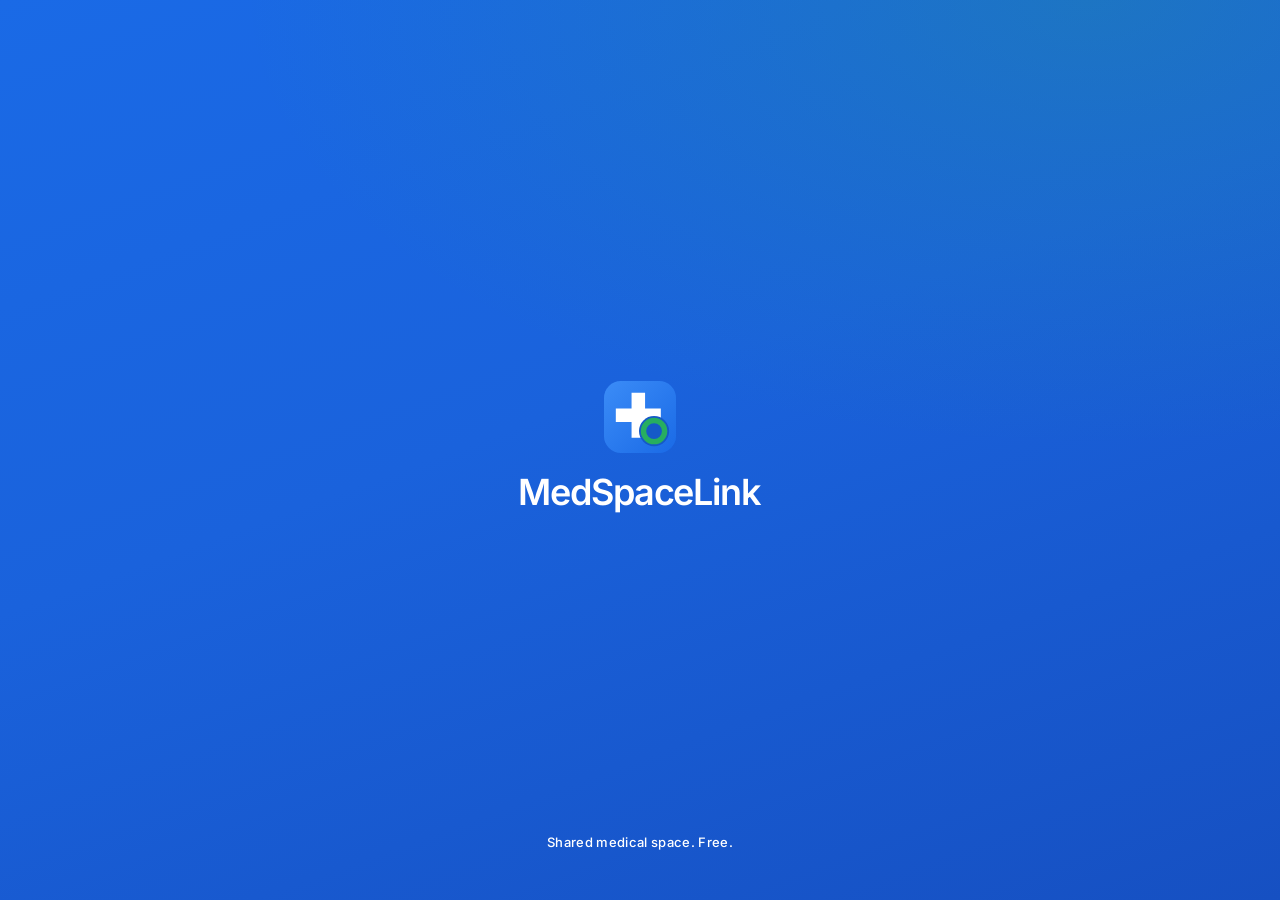
==== index.html @ a8ac076e "Add demo-mode static preview of MedSpaceLink app Built from medspacelink-app commit 3375275. Static " ====
<!doctype html>
<html lang="en">
<head>
<meta charset="UTF-8" />
<meta name="viewport" content="width=device-width, initial-scale=1, viewport-fit=cover" />
<meta name="theme-color" content="#F5F8FD" media="(prefers-color-scheme: light)" />
<meta name="theme-color" content="#070E22" media="(prefers-color-scheme: dark)" />
<meta name="color-scheme" content="light dark" />
<meta name="apple-mobile-web-app-capable" content="yes" />
<meta name="description" content="MedSpaceLink: find and share medical space in New York by the day, half-day, or month. Free for clinicians." />
<link rel="manifest" href="./manifest.webmanifest" />
<link rel="icon" type="image/png" sizes="32x32" href="./favicon-32.png" />
<link rel="apple-touch-icon" href="./apple-touch-icon.png" />
<title>MedSpaceLink: shared medical space, free</title>
  <script type="module" crossorigin src="./assets/index-CJ0HrF92.js"></script>
  <link rel="stylesheet" crossorigin href="./assets/index-o7sEL8D0.css">
</head>
<body class="bg-canvas"><div id="root"></div></body>
</html>
---- assets/index-o7sEL8D0.css ----
@font-face{font-family:Inter Variable;font-style:normal;font-display:swap;font-weight:100 900;src:url(./inter-cyrillic-ext-wght-normal-BOeWTOD4.woff2) format("woff2-variations");unicode-range:U+0460-052F,U+1C80-1C8A,U+20B4,U+2DE0-2DFF,U+A640-A69F,U+FE2E-FE2F}@font-face{font-family:Inter Variable;font-style:normal;font-display:swap;font-weight:100 900;src:url(./inter-cyrillic-wght-normal-DqGufNeO.woff2) format("woff2-variations");unicode-range:U+0301,U+0400-045F,U+0490-0491,U+04B0-04B1,U+2116}@font-face{font-family:Inter Variable;font-style:normal;font-display:swap;font-weight:100 900;src:url(./inter-greek-ext-wght-normal-DlzME5K_.woff2) format("woff2-variations");unicode-range:U+1F00-1FFF}@font-face{font-family:Inter Variable;font-style:normal;font-display:swap;font-weight:100 900;src:url(./inter-greek-wght-normal-CkhJZR-_.woff2) format("woff2-variations");unicode-range:U+0370-0377,U+037A-037F,U+0384-038A,U+038C,U+038E-03A1,U+03A3-03FF}@font-face{font-family:Inter Variable;font-style:normal;font-display:swap;font-weight:100 900;src:url(./inter-vietnamese-wght-normal-CBcvBZtf.woff2) format("woff2-variations");unicode-range:U+0102-0103,U+0110-0111,U+0128-0129,U+0168-0169,U+01A0-01A1,U+01AF-01B0,U+0300-0301,U+0303-0304,U+0308-0309,U+0323,U+0329,U+1EA0-1EF9,U+20AB}@font-face{font-family:Inter Variable;font-style:normal;font-display:swap;font-weight:100 900;src:url(./inter-latin-ext-wght-normal-DO1Apj_S.woff2) format("woff2-variations");unicode-range:U+0100-02BA,U+02BD-02C5,U+02C7-02CC,U+02CE-02D7,U+02DD-02FF,U+0304,U+0308,U+0329,U+1D00-1DBF,U+1E00-1E9F,U+1EF2-1EFF,U+2020,U+20A0-20AB,U+20AD-20C0,U+2113,U+2C60-2C7F,U+A720-A7FF}@font-face{font-family:Inter Variable;font-style:normal;font-display:swap;font-weight:100 900;src:url(./inter-latin-wght-normal-Dx4kXJAl.woff2) format("woff2-variations");unicode-range:U+0000-00FF,U+0131,U+0152-0153,U+02BB-02BC,U+02C6,U+02DA,U+02DC,U+0304,U+0308,U+0329,U+2000-206F,U+20AC,U+2122,U+2191,U+2193,U+2212,U+2215,U+FEFF,U+FFFD}*,:before,:after{--tw-border-spacing-x: 0;--tw-border-spacing-y: 0;--tw-translate-x: 0;--tw-translate-y: 0;--tw-rotate: 0;--tw-skew-x: 0;--tw-skew-y: 0;--tw-scale-x: 1;--tw-scale-y: 1;--tw-pan-x: ;--tw-pan-y: ;--tw-pinch-zoom: ;--tw-scroll-snap-strictness: proximity;--tw-gradient-from-position: ;--tw-gradient-via-position: ;--tw-gradient-to-position: ;--tw-ordinal: ;--tw-slashed-zero: ;--tw-numeric-figure: ;--tw-numeric-spacing: ;--tw-numeric-fraction: ;--tw-ring-inset: ;--tw-ring-offset-width: 0px;--tw-ring-offset-color: #fff;--tw-ring-color: rgb(59 130 246 / .5);--tw-ring-offset-shadow: 0 0 #0000;--tw-ring-shadow: 0 0 #0000;--tw-shadow: 0 0 #0000;--tw-shadow-colored: 0 0 #0000;--tw-blur: ;--tw-brightness: ;--tw-contrast: ;--tw-grayscale: ;--tw-hue-rotate: ;--tw-invert: ;--tw-saturate: ;--tw-sepia: ;--tw-drop-shadow: ;--tw-backdrop-blur: ;--tw-backdrop-brightness: ;--tw-backdrop-contrast: ;--tw-backdrop-grayscale: ;--tw-backdrop-hue-rotate: ;--tw-backdrop-invert: ;--tw-backdrop-opacity: ;--tw-backdrop-saturate: ;--tw-backdrop-sepia: ;--tw-contain-size: ;--tw-contain-layout: ;--tw-contain-paint: ;--tw-contain-style: }::backdrop{--tw-border-spacing-x: 0;--tw-border-spacing-y: 0;--tw-translate-x: 0;--tw-translate-y: 0;--tw-rotate: 0;--tw-skew-x: 0;--tw-skew-y: 0;--tw-scale-x: 1;--tw-scale-y: 1;--tw-pan-x: ;--tw-pan-y: ;--tw-pinch-zoom: ;--tw-scroll-snap-strictness: proximity;--tw-gradient-from-position: ;--tw-gradient-via-position: ;--tw-gradient-to-position: ;--tw-ordinal: ;--tw-slashed-zero: ;--tw-numeric-figure: ;--tw-numeric-spacing: ;--tw-numeric-fraction: ;--tw-ring-inset: ;--tw-ring-offset-width: 0px;--tw-ring-offset-color: #fff;--tw-ring-color: rgb(59 130 246 / .5);--tw-ring-offset-shadow: 0 0 #0000;--tw-ring-shadow: 0 0 #0000;--tw-shadow: 0 0 #0000;--tw-shadow-colored: 0 0 #0000;--tw-blur: ;--tw-brightness: ;--tw-contrast: ;--tw-grayscale: ;--tw-hue-rotate: ;--tw-invert: ;--tw-saturate: ;--tw-sepia: ;--tw-drop-shadow: ;--tw-backdrop-blur: ;--tw-backdrop-brightness: ;--tw-backdrop-contrast: ;--tw-backdrop-grayscale: ;--tw-backdrop-hue-rotate: ;--tw-backdrop-invert: ;--tw-backdrop-opacity: ;--tw-backdrop-saturate: ;--tw-backdrop-sepia: ;--tw-contain-size: ;--tw-contain-layout: ;--tw-contain-paint: ;--tw-contain-style: }*,:before,:after{box-sizing:border-box;border-width:0;border-style:solid;border-color:#e5e7eb}:before,:after{--tw-content: ""}html,:host{line-height:1.5;-webkit-text-size-adjust:100%;-moz-tab-size:4;-o-tab-size:4;tab-size:4;font-family:Inter Variable,Inter,-apple-system,BlinkMacSystemFont,system-ui,sans-serif;font-feature-settings:normal;font-variation-settings:normal;-webkit-tap-highlight-color:transparent}body{margin:0;line-height:inherit}hr{height:0;color:inherit;border-top-width:1px}abbr:where([title]){-webkit-text-decoration:underline dotted;text-decoration:underline dotted}h1,h2,h3,h4,h5,h6{font-size:inherit;font-weight:inherit}a{color:inherit;text-decoration:inherit}b,strong{font-weight:bolder}code,kbd,samp,pre{font-family:ui-monospace,SFMono-Regular,Menlo,Monaco,Consolas,Liberation Mono,Courier New,monospace;font-feature-settings:normal;font-variation-settings:normal;font-size:1em}small{font-size:80%}sub,sup{font-size:75%;line-height:0;position:relative;vertical-align:baseline}sub{bottom:-.25em}sup{top:-.5em}table{text-indent:0;border-color:inherit;border-collapse:collapse}button,input,optgroup,select,textarea{font-family:inherit;font-feature-settings:inherit;font-variation-settings:inherit;font-size:100%;font-weight:inherit;line-height:inherit;letter-spacing:inherit;color:inherit;margin:0;padding:0}button,select{text-transform:none}button,input:where([type=button]),input:where([type=reset]),input:where([type=submit]){-webkit-appearance:button;background-color:transparent;background-image:none}:-moz-focusring{outline:auto}:-moz-ui-invalid{box-shadow:none}progress{vertical-align:baseline}::-webkit-inner-spin-button,::-webkit-outer-spin-button{height:auto}[type=search]{-webkit-appearance:textfield;outline-offset:-2px}::-webkit-search-decoration{-webkit-appearance:none}::-webkit-file-upload-button{-webkit-appearance:button;font:inherit}summary{display:list-item}blockquote,dl,dd,h1,h2,h3,h4,h5,h6,hr,figure,p,pre{margin:0}fieldset{margin:0;padding:0}legend{padding:0}ol,ul,menu{list-style:none;margin:0;padding:0}dialog{padding:0}textarea{resize:vertical}input::-moz-placeholder,textarea::-moz-placeholder{opacity:1;color:#9ca3af}input::placeholder,textarea::placeholder{opacity:1;color:#9ca3af}button,[role=button]{cursor:pointer}:disabled{cursor:default}img,svg,video,canvas,audio,iframe,embed,object{display:block;vertical-align:middle}img,video{max-width:100%;height:auto}[hidden]:where(:not([hidden=until-found])){display:none}.container{width:100%}@media (min-width: 640px){.container{max-width:640px}}@media (min-width: 768px){.container{max-width:768px}}@media (min-width: 1024px){.container{max-width:1024px}}@media (min-width: 1280px){.container{max-width:1280px}}@media (min-width: 1536px){.container{max-width:1536px}}.sr-only{position:absolute;width:1px;height:1px;padding:0;margin:-1px;overflow:hidden;clip:rect(0,0,0,0);white-space:nowrap;border-width:0}.pointer-events-none{pointer-events:none}.pointer-events-auto{pointer-events:auto}.visible{visibility:visible}.invisible{visibility:hidden}.collapse{visibility:collapse}.static{position:static}.fixed{position:fixed}.absolute{position:absolute}.relative{position:relative}.sticky{position:sticky}.inset-0{top:0;right:0;bottom:0;left:0}.inset-x-0{left:0;right:0}.inset-x-4{left:1rem;right:1rem}.inset-x-5{left:1.25rem;right:1.25rem}.-bottom-12{bottom:-3rem}.-right-16{right:-4rem}.-right-8{right:-2rem}.-top-16{top:-4rem}.bottom-0{bottom:0}.bottom-10{bottom:2.5rem}.bottom-3{bottom:.75rem}.bottom-5{bottom:1.25rem}.bottom-\[calc\(110px\+var\(--sab\)\)\]{bottom:calc(110px + var(--sab))}.bottom-\[calc\(48px\+var\(--sab\)\)\]{bottom:calc(48px + var(--sab))}.bottom-\[calc\(80px\+var\(--sab\)\)\]{bottom:calc(80px + var(--sab))}.bottom-\[calc\(92px\+var\(--sab\)\)\]{bottom:calc(92px + var(--sab))}.bottom-\[calc\(96px\+var\(--sab\)\)\]{bottom:calc(96px + var(--sab))}.left-0\.5{left:.125rem}.left-1\/2{left:50%}.left-3{left:.75rem}.left-4{left:1rem}.left-5{left:1.25rem}.left-\[22px\]{left:22px}.right-3{right:.75rem}.right-4{right:1rem}.right-\[calc\(50\%-18px\)\]{right:calc(50% - 18px)}.top-0{top:0}.top-0\.5{top:.125rem}.top-1{top:.25rem}.top-1\/2{top:50%}.top-3{top:.75rem}.top-\[calc\(10px\+var\(--sat\)\)\]{top:calc(10px + var(--sat))}.z-0{z-index:0}.z-10{z-index:10}.z-20{z-index:20}.z-30{z-index:30}.z-40{z-index:40}.z-50{z-index:50}.z-\[1000\]{z-index:1000}.z-\[1100\]{z-index:1100}.z-\[1\]{z-index:1}.z-\[500\]{z-index:500}.\!mx-0{margin-left:0!important;margin-right:0!important}.-mx-5{margin-left:-1.25rem;margin-right:-1.25rem}.mx-5{margin-left:1.25rem;margin-right:1.25rem}.mx-auto{margin-left:auto;margin-right:auto}.-mr-1{margin-right:-.25rem}.-mt-0\.5{margin-top:-.125rem}.-mt-1{margin-top:-.25rem}.-mt-5{margin-top:-1.25rem}.-mt-6{margin-top:-1.5rem}.mb-1\.5{margin-bottom:.375rem}.mb-3{margin-bottom:.75rem}.mb-4{margin-bottom:1rem}.ml-auto{margin-left:auto}.mr-1{margin-right:.25rem}.mt-0\.5{margin-top:.125rem}.mt-1{margin-top:.25rem}.mt-1\.5{margin-top:.375rem}.mt-10{margin-top:2.5rem}.mt-2{margin-top:.5rem}.mt-2\.5{margin-top:.625rem}.mt-3{margin-top:.75rem}.mt-4{margin-top:1rem}.mt-5{margin-top:1.25rem}.mt-6{margin-top:1.5rem}.mt-7{margin-top:1.75rem}.mt-8{margin-top:2rem}.mt-9{margin-top:2.25rem}.mt-auto{margin-top:auto}.line-clamp-1{overflow:hidden;display:-webkit-box;-webkit-box-orient:vertical;-webkit-line-clamp:1}.block{display:block}.inline-block{display:inline-block}.inline{display:inline}.flex{display:flex}.inline-flex{display:inline-flex}.table{display:table}.grid{display:grid}.hidden{display:none}.aspect-\[16\/11\]{aspect-ratio:16/11}.aspect-\[4\/3\]{aspect-ratio:4/3}.aspect-\[4\/5\]{aspect-ratio:4/5}.\!h-10{height:2.5rem!important}.\!h-11{height:2.75rem!important}.\!h-14{height:3.5rem!important}.h-1\.5{height:.375rem}.h-10{height:2.5rem}.h-11{height:2.75rem}.h-12{height:3rem}.h-14{height:3.5rem}.h-16{height:4rem}.h-2{height:.5rem}.h-20{height:5rem}.h-24{height:6rem}.h-28{height:7rem}.h-32{height:8rem}.h-4{height:1rem}.h-5{height:1.25rem}.h-56{height:14rem}.h-6{height:1.5rem}.h-7{height:1.75rem}.h-8{height:2rem}.h-9{height:2.25rem}.h-\[112px\]{height:112px}.h-\[118px\]{height:118px}.h-\[200px\]{height:200px}.h-\[38\%\]{height:38%}.h-\[46vh\]{height:46vh}.h-\[50px\]{height:50px}.h-\[52px\]{height:52px}.h-\[58px\]{height:58px}.h-\[60px\]{height:60px}.h-\[64px\]{height:64px}.h-\[68px\]{height:68px}.h-\[92px\]{height:92px}.h-full{height:100%}.max-h-\[88vh\]{max-height:88vh}.min-h-11{min-height:2.75rem}.min-h-12{min-height:3rem}.min-h-\[320px\]{min-height:320px}.min-h-\[56px\]{min-height:56px}.min-h-\[64px\]{min-height:64px}.min-h-\[68px\]{min-height:68px}.min-h-\[70vh\]{min-height:70vh}.min-h-\[92px\]{min-height:92px}.min-h-\[96px\]{min-height:96px}.min-h-screen{min-height:100vh}.\!w-10{width:2.5rem!important}.w-1\.5{width:.375rem}.w-10{width:2.5rem}.w-11{width:2.75rem}.w-12{width:3rem}.w-14{width:3.5rem}.w-16{width:4rem}.w-2{width:.5rem}.w-20{width:5rem}.w-28{width:7rem}.w-32{width:8rem}.w-4{width:1rem}.w-5{width:1.25rem}.w-56{width:14rem}.w-6{width:1.5rem}.w-8{width:2rem}.w-9{width:2.25rem}.w-\[52px\]{width:52px}.w-\[58px\]{width:58px}.w-\[60px\]{width:60px}.w-\[62px\]{width:62px}.w-\[68px\]{width:68px}.w-\[78\%\]{width:78%}.w-\[84\%\]{width:84%}.w-\[96px\]{width:96px}.w-\[calc\(100\%-40px\)\]{width:calc(100% - 40px)}.w-fit{width:-moz-fit-content;width:fit-content}.w-full{width:100%}.min-w-0{min-width:0px}.min-w-10{min-width:2.5rem}.min-w-4{min-width:1rem}.min-w-5{min-width:1.25rem}.max-w-\[300px\]{max-width:300px}.max-w-\[320px\]{max-width:320px}.max-w-\[340px\]{max-width:340px}.max-w-\[560px\]{max-width:560px}.max-w-\[640px\]{max-width:640px}.max-w-\[80\%\]{max-width:80%}.max-w-\[90vw\]{max-width:90vw}.flex-1{flex:1 1 0%}.shrink-0{flex-shrink:0}.-rotate-90{--tw-rotate: -90deg;transform:translate(var(--tw-translate-x),var(--tw-translate-y)) rotate(var(--tw-rotate)) skew(var(--tw-skew-x)) skewY(var(--tw-skew-y)) scaleX(var(--tw-scale-x)) scaleY(var(--tw-scale-y))}.transform{transform:translate(var(--tw-translate-x),var(--tw-translate-y)) rotate(var(--tw-rotate)) skew(var(--tw-skew-x)) skewY(var(--tw-skew-y)) scaleX(var(--tw-scale-x)) scaleY(var(--tw-scale-y))}@keyframes pulse{50%{opacity:.5}}.animate-pulse{animation:pulse 2s cubic-bezier(.4,0,.6,1) infinite}.cursor-pointer{cursor:pointer}.snap-x{scroll-snap-type:x var(--tw-scroll-snap-strictness)}.snap-mandatory{--tw-scroll-snap-strictness: mandatory}.snap-start{scroll-snap-align:start}.snap-center{scroll-snap-align:center}.scroll-mt-4{scroll-margin-top:1rem}.scroll-px-5{scroll-padding-left:1.25rem;scroll-padding-right:1.25rem}.list-disc{list-style-type:disc}.grid-cols-2{grid-template-columns:repeat(2,minmax(0,1fr))}.grid-cols-3{grid-template-columns:repeat(3,minmax(0,1fr))}.grid-cols-6{grid-template-columns:repeat(6,minmax(0,1fr))}.flex-col{flex-direction:column}.flex-wrap{flex-wrap:wrap}.place-items-center{place-items:center}.items-start{align-items:flex-start}.items-end{align-items:flex-end}.items-center{align-items:center}.items-baseline{align-items:baseline}.justify-start{justify-content:flex-start}.justify-end{justify-content:flex-end}.justify-center{justify-content:center}.justify-between{justify-content:space-between}.gap-1{gap:.25rem}.gap-1\.5{gap:.375rem}.gap-2{gap:.5rem}.gap-2\.5{gap:.625rem}.gap-3{gap:.75rem}.gap-3\.5{gap:.875rem}.gap-4{gap:1rem}.gap-7{gap:1.75rem}.space-y-1\.5>:not([hidden])~:not([hidden]){--tw-space-y-reverse: 0;margin-top:calc(.375rem * calc(1 - var(--tw-space-y-reverse)));margin-bottom:calc(.375rem * var(--tw-space-y-reverse))}.space-y-2>:not([hidden])~:not([hidden]){--tw-space-y-reverse: 0;margin-top:calc(.5rem * calc(1 - var(--tw-space-y-reverse)));margin-bottom:calc(.5rem * var(--tw-space-y-reverse))}.divide-y>:not([hidden])~:not([hidden]){--tw-divide-y-reverse: 0;border-top-width:calc(1px * calc(1 - var(--tw-divide-y-reverse)));border-bottom-width:calc(1px * var(--tw-divide-y-reverse))}.divide-line>:not([hidden])~:not([hidden]){--tw-divide-opacity: 1;border-color:rgb(var(--line) / var(--tw-divide-opacity, 1))}.self-start{align-self:flex-start}.overflow-hidden{overflow:hidden}.overflow-x-auto{overflow-x:auto}.overflow-y-auto{overflow-y:auto}.truncate{overflow:hidden;text-overflow:ellipsis;white-space:nowrap}.whitespace-nowrap{white-space:nowrap}.whitespace-pre-wrap{white-space:pre-wrap}.break-words{overflow-wrap:break-word}.rounded{border-radius:.25rem}.rounded-2xl{border-radius:20px}.rounded-3xl{border-radius:28px}.rounded-4xl{border-radius:36px}.rounded-\[22px\]{border-radius:22px}.rounded-full{border-radius:9999px}.rounded-lg{border-radius:.5rem}.rounded-md{border-radius:.375rem}.rounded-xl{border-radius:14px}.rounded-b-4xl{border-bottom-right-radius:36px;border-bottom-left-radius:36px}.rounded-t-4xl{border-top-left-radius:36px;border-top-right-radius:36px}.border{border-width:1px}.border-2{border-width:2px}.border-\[14px\]{border-width:14px}.border-b{border-bottom-width:1px}.border-t{border-top-width:1px}.border-\[\#27AE60\]{--tw-border-opacity: 1;border-color:rgb(39 174 96 / var(--tw-border-opacity, 1))}.border-\[\#27AE60\]\/40{border-color:#27ae6066}.border-line{--tw-border-opacity: 1;border-color:rgb(var(--line) / var(--tw-border-opacity, 1))}.border-line\/60{border-color:rgb(var(--line) / .6)}.border-line\/70{border-color:rgb(var(--line) / .7)}.border-navy{--tw-border-opacity: 1;border-color:rgb(var(--navy) / var(--tw-border-opacity, 1))}.border-navy\/20{border-color:rgb(var(--navy) / .2)}.border-transparent{border-color:transparent}.border-white\/15{border-color:#ffffff26}.border-white\/40{border-color:#fff6}.\!bg-surface-2{--tw-bg-opacity: 1 !important;background-color:rgb(var(--surface-2) / var(--tw-bg-opacity, 1))!important}.bg-\[\#0A2463\]{--tw-bg-opacity: 1;background-color:rgb(10 36 99 / var(--tw-bg-opacity, 1))}.bg-\[\#0A2463\]\/30{background-color:#0a24634d}.bg-\[\#27AE60\]{--tw-bg-opacity: 1;background-color:rgb(39 174 96 / var(--tw-bg-opacity, 1))}.bg-\[\#27AE60\]\/20{background-color:#27ae6033}.bg-\[\#2F80ED\]{--tw-bg-opacity: 1;background-color:rgb(47 128 237 / var(--tw-bg-opacity, 1))}.bg-\[\#D34343\]{--tw-bg-opacity: 1;background-color:rgb(211 67 67 / var(--tw-bg-opacity, 1))}.bg-\[\#D64545\]\/10{background-color:#d645451a}.bg-\[\#F5B83D\]\/40{background-color:#f5b83d66}.bg-black\/40{background-color:#0006}.bg-black\/45{background-color:#00000073}.bg-canvas{--tw-bg-opacity: 1;background-color:rgb(var(--canvas) / var(--tw-bg-opacity, 1))}.bg-green-soft{--tw-bg-opacity: 1;background-color:rgb(var(--green-soft) / var(--tw-bg-opacity, 1))}.bg-line{--tw-bg-opacity: 1;background-color:rgb(var(--line) / var(--tw-bg-opacity, 1))}.bg-navy{--tw-bg-opacity: 1;background-color:rgb(var(--navy) / var(--tw-bg-opacity, 1))}.bg-navy-soft{--tw-bg-opacity: 1;background-color:rgb(var(--navy-soft) / var(--tw-bg-opacity, 1))}.bg-surface{--tw-bg-opacity: 1;background-color:rgb(var(--surface) / var(--tw-bg-opacity, 1))}.bg-surface-2{--tw-bg-opacity: 1;background-color:rgb(var(--surface-2) / var(--tw-bg-opacity, 1))}.bg-surface\/90{background-color:rgb(var(--surface) / .9)}.bg-transparent{background-color:transparent}.bg-white{--tw-bg-opacity: 1;background-color:rgb(255 255 255 / var(--tw-bg-opacity, 1))}.bg-white\/30{background-color:#ffffff4d}.bg-white\/90{background-color:#ffffffe6}.bg-gradient-to-b{background-image:linear-gradient(to bottom,var(--tw-gradient-stops))}.bg-gradient-to-t{background-image:linear-gradient(to top,var(--tw-gradient-stops))}.from-\[\#0A2463\]\/85{--tw-gradient-from: rgb(10 36 99 / .85) var(--tw-gradient-from-position);--tw-gradient-to: rgb(10 36 99 / 0) var(--tw-gradient-to-position);--tw-gradient-stops: var(--tw-gradient-from), var(--tw-gradient-to)}.from-black\/35{--tw-gradient-from: rgb(0 0 0 / .35) var(--tw-gradient-from-position);--tw-gradient-to: rgb(0 0 0 / 0) var(--tw-gradient-to-position);--tw-gradient-stops: var(--tw-gradient-from), var(--tw-gradient-to)}.from-black\/40{--tw-gradient-from: rgb(0 0 0 / .4) var(--tw-gradient-from-position);--tw-gradient-to: rgb(0 0 0 / 0) var(--tw-gradient-to-position);--tw-gradient-stops: var(--tw-gradient-from), var(--tw-gradient-to)}.to-transparent{--tw-gradient-to: transparent var(--tw-gradient-to-position)}.fill-\[\#27AE60\]{fill:#27ae60}.fill-current{fill:currentColor}.object-cover{-o-object-fit:cover;object-fit:cover}.p-0\.5{padding:.125rem}.p-1{padding:.25rem}.p-2\.5{padding:.625rem}.p-3{padding:.75rem}.p-3\.5{padding:.875rem}.p-4{padding:1rem}.p-5{padding:1.25rem}.p-6{padding:1.5rem}.p-8{padding:2rem}.\!px-0{padding-left:0!important;padding-right:0!important}.\!px-1{padding-left:.25rem!important;padding-right:.25rem!important}.\!px-4{padding-left:1rem!important;padding-right:1rem!important}.px-0\.5{padding-left:.125rem;padding-right:.125rem}.px-1{padding-left:.25rem;padding-right:.25rem}.px-1\.5{padding-left:.375rem;padding-right:.375rem}.px-2{padding-left:.5rem;padding-right:.5rem}.px-2\.5{padding-left:.625rem;padding-right:.625rem}.px-3{padding-left:.75rem;padding-right:.75rem}.px-3\.5{padding-left:.875rem;padding-right:.875rem}.px-4{padding-left:1rem;padding-right:1rem}.px-5{padding-left:1.25rem;padding-right:1.25rem}.px-6{padding-left:1.5rem;padding-right:1.5rem}.px-8{padding-left:2rem;padding-right:2rem}.py-0\.5{padding-top:.125rem;padding-bottom:.125rem}.py-1{padding-top:.25rem;padding-bottom:.25rem}.py-1\.5{padding-top:.375rem;padding-bottom:.375rem}.py-2{padding-top:.5rem;padding-bottom:.5rem}.py-2\.5{padding-top:.625rem;padding-bottom:.625rem}.py-3{padding-top:.75rem;padding-bottom:.75rem}.py-3\.5{padding-top:.875rem;padding-bottom:.875rem}.py-4{padding-top:1rem;padding-bottom:1rem}.py-6{padding-top:1.5rem;padding-bottom:1.5rem}.pb-0\.5{padding-bottom:.125rem}.pb-1{padding-bottom:.25rem}.pb-12{padding-bottom:3rem}.pb-16{padding-bottom:4rem}.pb-2{padding-bottom:.5rem}.pb-3{padding-bottom:.75rem}.pb-4{padding-bottom:1rem}.pb-6{padding-bottom:1.5rem}.pb-8{padding-bottom:2rem}.pb-\[calc\(110px\+var\(--sab\)\)\]{padding-bottom:calc(110px + var(--sab))}.pb-\[calc\(120px\+var\(--sab\)\)\]{padding-bottom:calc(120px + var(--sab))}.pb-\[calc\(12px\+var\(--sab\)\)\]{padding-bottom:calc(12px + var(--sab))}.pb-\[calc\(14px\+var\(--sab\)\)\]{padding-bottom:calc(14px + var(--sab))}.pb-\[calc\(16px\+var\(--sab\)\)\]{padding-bottom:calc(16px + var(--sab))}.pb-\[calc\(24px\+var\(--sab\)\)\]{padding-bottom:calc(24px + var(--sab))}.pb-\[calc\(40px\+var\(--sab\)\)\]{padding-bottom:calc(40px + var(--sab))}.pb-\[calc\(96px\+var\(--sab\)\)\]{padding-bottom:calc(96px + var(--sab))}.pl-4{padding-left:1rem}.pl-5{padding-left:1.25rem}.pt-1{padding-top:.25rem}.pt-10{padding-top:2.5rem}.pt-2{padding-top:.5rem}.pt-2\.5{padding-top:.625rem}.pt-3{padding-top:.75rem}.pt-4{padding-top:1rem}.pt-5{padding-top:1.25rem}.pt-6{padding-top:1.5rem}.pt-\[calc\(10px\+var\(--sat\)\)\]{padding-top:calc(10px + var(--sat))}.pt-\[calc\(12px\+var\(--sat\)\)\]{padding-top:calc(12px + var(--sat))}.pt-\[calc\(16px\+var\(--sat\)\)\]{padding-top:calc(16px + var(--sat))}.pt-\[calc\(20px\+var\(--sat\)\)\]{padding-top:calc(20px + var(--sat))}.pt-\[calc\(24px\+var\(--sat\)\)\]{padding-top:calc(24px + var(--sat))}.pt-\[calc\(40px\+var\(--sat\)\)\]{padding-top:calc(40px + var(--sat))}.text-left{text-align:left}.text-center{text-align:center}.font-display{font-family:Inter Variable,Inter,-apple-system,system-ui,sans-serif}.text-\[10\.5px\]{font-size:10.5px}.text-\[10px\]{font-size:10px}.text-\[11\.5px\]{font-size:11.5px}.text-\[11px\]{font-size:11px}.text-\[12\.5px\]{font-size:12.5px}.text-\[12px\]{font-size:12px}.text-\[13\.5px\]{font-size:13.5px}.text-\[13px\]{font-size:13px}.text-\[14\.5px\]{font-size:14.5px}.text-\[14px\]{font-size:14px}.text-\[15\.5px\]{font-size:15.5px}.text-\[15px\]{font-size:15px}.text-\[16px\]{font-size:16px}.text-\[17px\]{font-size:17px}.text-\[18px\]{font-size:18px}.text-\[20px\]{font-size:20px}.text-\[22px\]{font-size:22px}.text-\[24px\]{font-size:24px}.text-\[26px\]{font-size:26px}.text-\[28px\]{font-size:28px}.text-\[30px\]{font-size:30px}.text-\[32px\]{font-size:32px}.font-bold{font-weight:700}.font-medium{font-weight:500}.font-normal{font-weight:400}.font-semibold{font-weight:600}.uppercase{text-transform:uppercase}.leading-\[1\.08\]{line-height:1.08}.leading-\[1\.12\]{line-height:1.12}.leading-\[1\.1\]{line-height:1.1}.leading-relaxed{line-height:1.625}.leading-snug{line-height:1.375}.leading-tight{line-height:1.25}.tracking-\[\.14em\]{letter-spacing:.14em}.tracking-\[\.16em\]{letter-spacing:.16em}.tracking-wide{letter-spacing:.025em}.tracking-wider{letter-spacing:.05em}.\!text-fg{--tw-text-opacity: 1 !important;color:rgb(var(--fg) / var(--tw-text-opacity, 1))!important}.text-\[\#0A2463\]{--tw-text-opacity: 1;color:rgb(10 36 99 / var(--tw-text-opacity, 1))}.text-\[\#1A7A43\]{--tw-text-opacity: 1;color:rgb(26 122 67 / var(--tw-text-opacity, 1))}.text-\[\#B03030\]{--tw-text-opacity: 1;color:rgb(176 48 48 / var(--tw-text-opacity, 1))}.text-\[\#D34343\]{--tw-text-opacity: 1;color:rgb(211 67 67 / var(--tw-text-opacity, 1))}.text-\[\#D64545\]{--tw-text-opacity: 1;color:rgb(214 69 69 / var(--tw-text-opacity, 1))}.text-fg{--tw-text-opacity: 1;color:rgb(var(--fg) / var(--tw-text-opacity, 1))}.text-fg\/90{color:rgb(var(--fg) / .9)}.text-green-fg{--tw-text-opacity: 1;color:rgb(var(--green-fg) / var(--tw-text-opacity, 1))}.text-muted{--tw-text-opacity: 1;color:rgb(var(--muted) / var(--tw-text-opacity, 1))}.text-navy-fg{--tw-text-opacity: 1;color:rgb(var(--navy-fg) / var(--tw-text-opacity, 1))}.text-subtle{--tw-text-opacity: 1;color:rgb(var(--subtle) / var(--tw-text-opacity, 1))}.text-white{--tw-text-opacity: 1;color:rgb(255 255 255 / var(--tw-text-opacity, 1))}.text-white\/80{color:#fffc}.underline{text-decoration-line:underline}.accent-\[\#1A6AE6\]{accent-color:#1A6AE6}.opacity-70{opacity:.7}.opacity-80{opacity:.8}.opacity-\[\.08\]{opacity:.08}.\!shadow-none{--tw-shadow: 0 0 #0000 !important;--tw-shadow-colored: 0 0 #0000 !important;box-shadow:var(--tw-ring-offset-shadow, 0 0 #0000),var(--tw-ring-shadow, 0 0 #0000),var(--tw-shadow)!important}.shadow{--tw-shadow: var(--shadow-md);--tw-shadow-colored: var(--shadow-md);box-shadow:var(--tw-ring-offset-shadow, 0 0 #0000),var(--tw-ring-shadow, 0 0 #0000),var(--tw-shadow)}.shadow-lg{--tw-shadow: var(--shadow-lg);--tw-shadow-colored: var(--shadow-lg);box-shadow:var(--tw-ring-offset-shadow, 0 0 #0000),var(--tw-ring-shadow, 0 0 #0000),var(--tw-shadow)}.shadow-md{--tw-shadow: var(--shadow-md);--tw-shadow-colored: var(--shadow-md);box-shadow:var(--tw-ring-offset-shadow, 0 0 #0000),var(--tw-ring-shadow, 0 0 #0000),var(--tw-shadow)}.shadow-sm{--tw-shadow: var(--shadow-sm);--tw-shadow-colored: var(--shadow-sm);box-shadow:var(--tw-ring-offset-shadow, 0 0 #0000),var(--tw-ring-shadow, 0 0 #0000),var(--tw-shadow)}.shadow-xl{--tw-shadow: var(--shadow-xl);--tw-shadow-colored: var(--shadow-xl);box-shadow:var(--tw-ring-offset-shadow, 0 0 #0000),var(--tw-ring-shadow, 0 0 #0000),var(--tw-shadow)}.outline-none{outline:2px solid transparent;outline-offset:2px}.ring-1{--tw-ring-offset-shadow: var(--tw-ring-inset) 0 0 0 var(--tw-ring-offset-width) var(--tw-ring-offset-color);--tw-ring-shadow: var(--tw-ring-inset) 0 0 0 calc(1px + var(--tw-ring-offset-width)) var(--tw-ring-color);box-shadow:var(--tw-ring-offset-shadow),var(--tw-ring-shadow),var(--tw-shadow, 0 0 #0000)}.ring-2{--tw-ring-offset-shadow: var(--tw-ring-inset) 0 0 0 var(--tw-ring-offset-width) var(--tw-ring-offset-color);--tw-ring-shadow: var(--tw-ring-inset) 0 0 0 calc(2px + var(--tw-ring-offset-width)) var(--tw-ring-color);box-shadow:var(--tw-ring-offset-shadow),var(--tw-ring-shadow),var(--tw-shadow, 0 0 #0000)}.ring-4{--tw-ring-offset-shadow: var(--tw-ring-inset) 0 0 0 var(--tw-ring-offset-width) var(--tw-ring-offset-color);--tw-ring-shadow: var(--tw-ring-inset) 0 0 0 calc(4px + var(--tw-ring-offset-width)) var(--tw-ring-color);box-shadow:var(--tw-ring-offset-shadow),var(--tw-ring-shadow),var(--tw-shadow, 0 0 #0000)}.ring-\[\#27AE60\]{--tw-ring-opacity: 1;--tw-ring-color: rgb(39 174 96 / var(--tw-ring-opacity, 1))}.ring-canvas{--tw-ring-opacity: 1;--tw-ring-color: rgb(var(--canvas) / var(--tw-ring-opacity, 1))}.ring-transparent{--tw-ring-color: transparent}.ring-white\/20{--tw-ring-color: rgb(255 255 255 / .2)}.ring-white\/25{--tw-ring-color: rgb(255 255 255 / .25)}.blur-2xl{--tw-blur: blur(40px);filter:var(--tw-blur) var(--tw-brightness) var(--tw-contrast) var(--tw-grayscale) var(--tw-hue-rotate) var(--tw-invert) var(--tw-saturate) var(--tw-sepia) var(--tw-drop-shadow)}.filter{filter:var(--tw-blur) var(--tw-brightness) var(--tw-contrast) var(--tw-grayscale) var(--tw-hue-rotate) var(--tw-invert) var(--tw-saturate) var(--tw-sepia) var(--tw-drop-shadow)}.backdrop-blur{--tw-backdrop-blur: blur(8px);-webkit-backdrop-filter:var(--tw-backdrop-blur) var(--tw-backdrop-brightness) var(--tw-backdrop-contrast) var(--tw-backdrop-grayscale) var(--tw-backdrop-hue-rotate) var(--tw-backdrop-invert) var(--tw-backdrop-opacity) var(--tw-backdrop-saturate) var(--tw-backdrop-sepia);backdrop-filter:var(--tw-backdrop-blur) var(--tw-backdrop-brightness) var(--tw-backdrop-contrast) var(--tw-backdrop-grayscale) var(--tw-backdrop-hue-rotate) var(--tw-backdrop-invert) var(--tw-backdrop-opacity) var(--tw-backdrop-saturate) var(--tw-backdrop-sepia)}.transition{transition-property:color,background-color,border-color,text-decoration-color,fill,stroke,opacity,box-shadow,transform,filter,backdrop-filter;transition-timing-function:cubic-bezier(.4,0,.2,1);transition-duration:.15s}.transition-all{transition-property:all;transition-timing-function:cubic-bezier(.4,0,.2,1);transition-duration:.15s}.transition-colors{transition-property:color,background-color,border-color,text-decoration-color,fill,stroke;transition-timing-function:cubic-bezier(.4,0,.2,1);transition-duration:.15s}.transition-shadow{transition-property:box-shadow;transition-timing-function:cubic-bezier(.4,0,.2,1);transition-duration:.15s}.duration-500{transition-duration:.5s}:root{--sat: env(safe-area-inset-top, 0px);--sab: env(safe-area-inset-bottom, 0px);color-scheme:light;--canvas: 245 248 253;--surface: 255 255 255;--surface-2: 234 241 251;--line: 220 229 242;--fg: 15 23 42;--muted: 71 85 105;--subtle: 90 104 125;--ink: 10 36 99;--navy: 26 106 230;--navy-fg: 23 100 220;--navy-soft: 230 241 255;--brand: 47 128 237;--green: 39 174 96;--green-fg: 26 122 67;--green-soft: 225 245 234;--green-deep: 26 122 67;--shadow-sm: 0 1px 2px rgb(15 23 42 / .05), 0 2px 8px -2px rgb(15 23 42 / .06);--shadow-md: 0 1px 2px rgb(15 23 42 / .05), 0 8px 20px -8px rgb(15 23 42 / .14);--shadow-lg: 0 2px 4px rgb(15 23 42 / .04), 0 16px 36px -12px rgb(15 23 42 / .22);--shadow-xl: 0 4px 8px rgb(15 23 42 / .06), 0 28px 60px -18px rgb(10 36 99 / .3);--ease-spring: cubic-bezier(.34, 1.36, .64, 1);--ease-out: cubic-bezier(.22, 1, .36, 1)}:root[data-theme=dark]{color-scheme:dark;--canvas: 7 14 34;--surface: 15 26 54;--surface-2: 23 38 73;--line: 35 53 94;--fg: 238 243 251;--muted: 170 184 207;--subtle: 140 156 182;--ink: 5 10 26;--navy: 26 106 230;--navy-fg: 122 182 255;--navy-soft: 19 42 85;--brand: 59 130 246;--green: 39 174 96;--green-fg: 74 222 128;--green-soft: 18 52 38;--green-deep: 26 122 67;--shadow-sm: 0 1px 2px rgb(0 0 0 / .4);--shadow-md: 0 1px 2px rgb(0 0 0 / .4), 0 8px 20px -8px rgb(0 0 0 / .6);--shadow-lg: 0 2px 4px rgb(0 0 0 / .4), 0 16px 40px -12px rgb(0 0 0 / .7);--shadow-xl: 0 24px 60px -16px rgb(0 0 0 / .8)}:root[data-theme=dark] img.photo{filter:brightness(.9)}html,body{-webkit-tap-highlight-color:transparent;overscroll-behavior-y:none}body{--tw-bg-opacity: 1;background-color:rgb(var(--canvas) / var(--tw-bg-opacity, 1));font-family:Inter Variable,Inter,-apple-system,BlinkMacSystemFont,system-ui,sans-serif;--tw-text-opacity: 1;color:rgb(var(--fg) / var(--tw-text-opacity, 1));-webkit-font-smoothing:antialiased;-moz-osx-font-smoothing:grayscale;font-feature-settings:"cv11","ss01"}.font-display{letter-spacing:-.03em}.font-display.font-semibold{font-weight:700}.screen-in{animation:screen-in .24s cubic-bezier(.22,1,.36,1)}@keyframes screen-in{0%{opacity:0;transform:translateY(8px)}to{opacity:1;transform:none}}.press{transition:transform .35s var(--ease-spring),box-shadow .25s var(--ease-out),background-color .2s var(--ease-out)}.press:active{transform:scale(.97);transition-duration:.08s}.pt-safe{padding-top:var(--sat)}.pb-safe{padding-bottom:var(--sab)}.pb-nav{padding-bottom:calc(104px + var(--sab))}.no-scrollbar::-webkit-scrollbar{display:none}.no-scrollbar{scrollbar-width:none}.hit{position:relative}.hit:before{content:"";position:absolute;left:50%;top:50%;width:max(100%,44px);height:max(100%,44px);transform:translate(-50%,-50%)}.sr-only{position:absolute;width:1px;height:1px;padding:0;margin:-1px;overflow:hidden;clip:rect(0 0 0 0);white-space:nowrap;border:0}.flex-1{min-width:0}.brand-gradient{background:radial-gradient(120% 90% at 85% 0%,rgb(39 174 96 / .22) 0%,transparent 55%),linear-gradient(160deg,#1a6ae6,#1a62dc 45%,#1650c2);color:#fff}.glass{background:rgb(var(--surface) / .78);backdrop-filter:saturate(1.6) blur(18px);-webkit-backdrop-filter:saturate(1.6) blur(18px)}.shine{position:relative;overflow:hidden}.shine:after{content:"";position:absolute;top:0;right:0;bottom:0;left:0;background:linear-gradient(110deg,transparent 30%,rgba(255,255,255,.22) 50%,transparent 70%);transform:translate(-100%);animation:shine 4.5s var(--ease-out) infinite;pointer-events:none}@keyframes shine{60%,to{transform:translate(100%)}}.ml-intro{position:fixed;top:0;right:0;bottom:0;left:0;z-index:9999;display:grid;place-items:center;transition:opacity .3s ease-out}.ml-intro--leaving{opacity:0}.ml-orbit{position:relative;display:grid;place-items:center}.ml-orbit__ring{position:absolute;top:0;right:0;bottom:0;left:0;will-change:transform}.ml-orbit__slot{position:absolute;left:50%;top:50%;width:0;height:0}.ml-orbit__icon{display:block}.ml-orbit__word{position:relative;color:#fff;font-weight:600;white-space:nowrap}.ml-orbit--loop .ml-orbit__ring{animation:ml-spin 2.4s linear infinite}.ml-orbit--intro .ml-orbit__ring{animation:ml-spin-in 1.9s cubic-bezier(.45,0,.2,1) both}.ml-orbit--intro .ml-orbit__word{animation:ml-word 1.9s cubic-bezier(.22,1,.36,1) both}@keyframes ml-spin{to{transform:rotate(360deg)}}@keyframes ml-spin-in{0%{transform:rotate(0) scale(1);opacity:0}10%{opacity:1}60%{transform:rotate(300deg) scale(1);opacity:1}85%{transform:rotate(420deg) scale(.15);opacity:0}to{transform:rotate(420deg) scale(.15);opacity:0}}@keyframes ml-word{0%,58%{transform:scale(.4);opacity:0}85%{transform:scale(1.06);opacity:1}to{transform:scale(1);opacity:1}}.ml-map .maplibregl-canvas{outline:none}.ml-pin{display:inline-flex;align-items:center;gap:4px;min-height:32px;padding:0 12px;border-radius:999px;background:#fff;color:#0a2463;font:700 13px/1 Inter Variable,system-ui,sans-serif;letter-spacing:-.01em;white-space:nowrap;cursor:pointer;border:1px solid rgb(10 36 99 / .08);box-shadow:0 1px 2px #0a246329,0 8px 18px -6px #1a6ae673;transition:transform .45s var(--ease-spring),background-color .2s,color .2s,box-shadow .25s}.ml-pin:before{content:"";position:absolute;top:-6px;right:-6px;bottom:-6px;left:-6px}.ml-pin{position:relative}.ml-pin:hover{transform:scale(1.06)}.ml-pin--active{background:#27ae60;color:#0a2463;border-color:#1a7a43;transform:scale(1.22);box-shadow:0 2px 4px #0a246333,0 14px 28px -8px #1a7a43b3}.ml-pin--active:hover{transform:scale(1.22)}.ml-pin--cluster{background:#1a6ae6;color:#fff;border-color:#2f80ed;min-height:36px;padding:0 14px}:root[data-theme=dark] .ml-pin:not(.ml-pin--active):not(.ml-pin--cluster){background:#13244a;color:#f1f5f9;border-color:#ffffff1f}:root[data-theme=dark] .ml-pin--cluster{background:#1a6ae6;border-color:#5a9bff}.ml-pin__dot{width:7px;height:7px;border-radius:99px;background:#27ae60}.ml-me{width:18px;height:18px;border-radius:99px;background:#2f80ed;border:3px solid #fff;box-shadow:0 0 #2f80ed73;animation:ml-me 2s infinite}@keyframes ml-me{0%{box-shadow:0 0 #2f80ed73}70%{box-shadow:0 0 0 18px #2f80ed00}to{box-shadow:0 0 #2f80ed00}}.ml-map .maplibregl-ctrl-bottom-right{bottom:calc(80px + var(--sab) + 140px)}.ml-map .maplibregl-ctrl.maplibregl-ctrl-attrib{background:rgb(var(--surface) / .85);color:rgb(var(--muted));font-size:10.5px;border-radius:10px 0 0 10px;padding:2px 8px}.ml-map .maplibregl-ctrl-attrib a{color:rgb(var(--navy-fg));position:relative}.ml-map .maplibregl-ctrl-attrib a:before{content:"";position:absolute;top:-16px;right:-3px;bottom:-16px;left:-3px}@media (prefers-reduced-motion: reduce){*,*:before,*:after{animation-duration:.001ms!important;animation-iteration-count:1!important;transition-duration:.001ms!important}}.ml-skel{background:repeating-linear-gradient(90deg,transparent 0 46px,rgb(var(--line) / .7) 46px 48px),repeating-linear-gradient(0deg,transparent 0 62px,rgb(var(--line) / .7) 62px 64px);transform:rotate(-12deg) scale(1.4);animation:ml-skel 1.6s ease-in-out infinite alternate}@keyframes ml-skel{0%{opacity:.45}to{opacity:.8}}input[type=range]{-webkit-appearance:none;-moz-appearance:none;appearance:none;height:44px;background:transparent;cursor:pointer;touch-action:pan-y}input[type=range]::-webkit-slider-runnable-track{height:6px;border-radius:99px;background:rgb(var(--line))}input[type=range]::-moz-range-track{height:6px;border-radius:99px;background:rgb(var(--line))}input[type=range]::-webkit-slider-thumb{-webkit-appearance:none;width:28px;height:28px;margin-top:-11px;border-radius:99px;background:#fff;border:3px solid #1A6AE6;box-shadow:0 2px 8px #0a246340}input[type=range]::-moz-range-thumb{width:22px;height:22px;border-radius:99px;background:#fff;border:3px solid #1A6AE6;box-shadow:0 2px 8px #0a246340}input[type=range]:focus-visible{outline:2px solid #1A6AE6;outline-offset:2px;border-radius:12px}.placeholder\:text-subtle::-moz-placeholder{--tw-text-opacity: 1;color:rgb(var(--subtle) / var(--tw-text-opacity, 1))}.placeholder\:text-subtle::placeholder{--tw-text-opacity: 1;color:rgb(var(--subtle) / var(--tw-text-opacity, 1))}.focus-within\:border-navy:focus-within{--tw-border-opacity: 1;border-color:rgb(var(--navy) / var(--tw-border-opacity, 1))}.focus\:border-navy:focus{--tw-border-opacity: 1;border-color:rgb(var(--navy) / var(--tw-border-opacity, 1))}.disabled\:cursor-default:disabled{cursor:default}.disabled\:opacity-40:disabled{opacity:.4}.disabled\:opacity-50:disabled{opacity:.5}.dark\:border-white\/10:is([data-theme=dark] *){border-color:#ffffff1a}@media (min-width: 640px){.sm\:grid-cols-2{grid-template-columns:repeat(2,minmax(0,1fr))}}
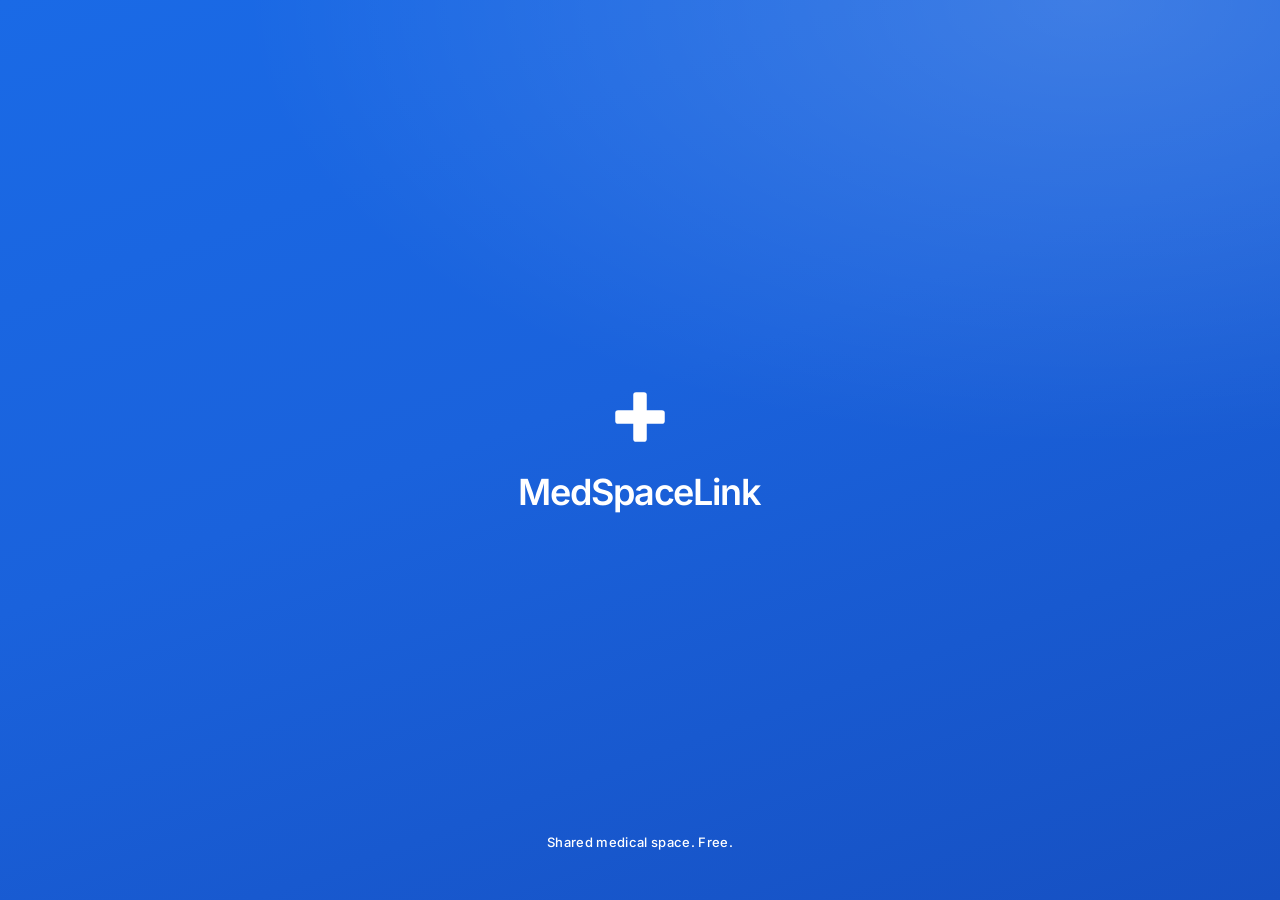
==== commit 0c73498a: "Update demo preview to medspacelink-app a460b64 Plain-cross logo, white Match Me star, and blue in p" ====
--- a/index.html
+++ b/index.html
@@ -12,8 +12,8 @@
 <link rel="icon" type="image/png" sizes="32x32" href="./favicon-32.png" />
 <link rel="apple-touch-icon" href="./apple-touch-icon.png" />
 <title>MedSpaceLink: shared medical space, free</title>
-  <script type="module" crossorigin src="./assets/index-CJ0HrF92.js"></script>
-  <link rel="stylesheet" crossorigin href="./assets/index-o7sEL8D0.css">
+  <script type="module" crossorigin src="./assets/index-D0qoVhHO.js"></script>
+  <link rel="stylesheet" crossorigin href="./assets/index-WuQFw7-I.css">
 </head>
 <body class="bg-canvas"><div id="root"></div></body>
 </html>
--- a/assets/index-WuQFw7-I.css
+++ b/assets/index-WuQFw7-I.css
@@ -0,0 +1 @@
+@font-face{font-family:Inter Variable;font-style:normal;font-display:swap;font-weight:100 900;src:url(./inter-cyrillic-ext-wght-normal-BOeWTOD4.woff2) format("woff2-variations");unicode-range:U+0460-052F,U+1C80-1C8A,U+20B4,U+2DE0-2DFF,U+A640-A69F,U+FE2E-FE2F}@font-face{font-family:Inter Variable;font-style:normal;font-display:swap;font-weight:100 900;src:url(./inter-cyrillic-wght-normal-DqGufNeO.woff2) format("woff2-variations");unicode-range:U+0301,U+0400-045F,U+0490-0491,U+04B0-04B1,U+2116}@font-face{font-family:Inter Variable;font-style:normal;font-display:swap;font-weight:100 900;src:url(./inter-greek-ext-wght-normal-DlzME5K_.woff2) format("woff2-variations");unicode-range:U+1F00-1FFF}@font-face{font-family:Inter Variable;font-style:normal;font-display:swap;font-weight:100 900;src:url(./inter-greek-wght-normal-CkhJZR-_.woff2) format("woff2-variations");unicode-range:U+0370-0377,U+037A-037F,U+0384-038A,U+038C,U+038E-03A1,U+03A3-03FF}@font-face{font-family:Inter Variable;font-style:normal;font-display:swap;font-weight:100 900;src:url(./inter-vietnamese-wght-normal-CBcvBZtf.woff2) format("woff2-variations");unicode-range:U+0102-0103,U+0110-0111,U+0128-0129,U+0168-0169,U+01A0-01A1,U+01AF-01B0,U+0300-0301,U+0303-0304,U+0308-0309,U+0323,U+0329,U+1EA0-1EF9,U+20AB}@font-face{font-family:Inter Variable;font-style:normal;font-display:swap;font-weight:100 900;src:url(./inter-latin-ext-wght-normal-DO1Apj_S.woff2) format("woff2-variations");unicode-range:U+0100-02BA,U+02BD-02C5,U+02C7-02CC,U+02CE-02D7,U+02DD-02FF,U+0304,U+0308,U+0329,U+1D00-1DBF,U+1E00-1E9F,U+1EF2-1EFF,U+2020,U+20A0-20AB,U+20AD-20C0,U+2113,U+2C60-2C7F,U+A720-A7FF}@font-face{font-family:Inter Variable;font-style:normal;font-display:swap;font-weight:100 900;src:url(./inter-latin-wght-normal-Dx4kXJAl.woff2) format("woff2-variations");unicode-range:U+0000-00FF,U+0131,U+0152-0153,U+02BB-02BC,U+02C6,U+02DA,U+02DC,U+0304,U+0308,U+0329,U+2000-206F,U+20AC,U+2122,U+2191,U+2193,U+2212,U+2215,U+FEFF,U+FFFD}*,:before,:after{--tw-border-spacing-x: 0;--tw-border-spacing-y: 0;--tw-translate-x: 0;--tw-translate-y: 0;--tw-rotate: 0;--tw-skew-x: 0;--tw-skew-y: 0;--tw-scale-x: 1;--tw-scale-y: 1;--tw-pan-x: ;--tw-pan-y: ;--tw-pinch-zoom: ;--tw-scroll-snap-strictness: proximity;--tw-gradient-from-position: ;--tw-gradient-via-position: ;--tw-gradient-to-position: ;--tw-ordinal: ;--tw-slashed-zero: ;--tw-numeric-figure: ;--tw-numeric-spacing: ;--tw-numeric-fraction: ;--tw-ring-inset: ;--tw-ring-offset-width: 0px;--tw-ring-offset-color: #fff;--tw-ring-color: rgb(59 130 246 / .5);--tw-ring-offset-shadow: 0 0 #0000;--tw-ring-shadow: 0 0 #0000;--tw-shadow: 0 0 #0000;--tw-shadow-colored: 0 0 #0000;--tw-blur: ;--tw-brightness: ;--tw-contrast: ;--tw-grayscale: ;--tw-hue-rotate: ;--tw-invert: ;--tw-saturate: ;--tw-sepia: ;--tw-drop-shadow: ;--tw-backdrop-blur: ;--tw-backdrop-brightness: ;--tw-backdrop-contrast: ;--tw-backdrop-grayscale: ;--tw-backdrop-hue-rotate: ;--tw-backdrop-invert: ;--tw-backdrop-opacity: ;--tw-backdrop-saturate: ;--tw-backdrop-sepia: ;--tw-contain-size: ;--tw-contain-layout: ;--tw-contain-paint: ;--tw-contain-style: }::backdrop{--tw-border-spacing-x: 0;--tw-border-spacing-y: 0;--tw-translate-x: 0;--tw-translate-y: 0;--tw-rotate: 0;--tw-skew-x: 0;--tw-skew-y: 0;--tw-scale-x: 1;--tw-scale-y: 1;--tw-pan-x: ;--tw-pan-y: ;--tw-pinch-zoom: ;--tw-scroll-snap-strictness: proximity;--tw-gradient-from-position: ;--tw-gradient-via-position: ;--tw-gradient-to-position: ;--tw-ordinal: ;--tw-slashed-zero: ;--tw-numeric-figure: ;--tw-numeric-spacing: ;--tw-numeric-fraction: ;--tw-ring-inset: ;--tw-ring-offset-width: 0px;--tw-ring-offset-color: #fff;--tw-ring-color: rgb(59 130 246 / .5);--tw-ring-offset-shadow: 0 0 #0000;--tw-ring-shadow: 0 0 #0000;--tw-shadow: 0 0 #0000;--tw-shadow-colored: 0 0 #0000;--tw-blur: ;--tw-brightness: ;--tw-contrast: ;--tw-grayscale: ;--tw-hue-rotate: ;--tw-invert: ;--tw-saturate: ;--tw-sepia: ;--tw-drop-shadow: ;--tw-backdrop-blur: ;--tw-backdrop-brightness: ;--tw-backdrop-contrast: ;--tw-backdrop-grayscale: ;--tw-backdrop-hue-rotate: ;--tw-backdrop-invert: ;--tw-backdrop-opacity: ;--tw-backdrop-saturate: ;--tw-backdrop-sepia: ;--tw-contain-size: ;--tw-contain-layout: ;--tw-contain-paint: ;--tw-contain-style: }*,:before,:after{box-sizing:border-box;border-width:0;border-style:solid;border-color:#e5e7eb}:before,:after{--tw-content: ""}html,:host{line-height:1.5;-webkit-text-size-adjust:100%;-moz-tab-size:4;-o-tab-size:4;tab-size:4;font-family:Inter Variable,Inter,-apple-system,BlinkMacSystemFont,system-ui,sans-serif;font-feature-settings:normal;font-variation-settings:normal;-webkit-tap-highlight-color:transparent}body{margin:0;line-height:inherit}hr{height:0;color:inherit;border-top-width:1px}abbr:where([title]){-webkit-text-decoration:underline dotted;text-decoration:underline dotted}h1,h2,h3,h4,h5,h6{font-size:inherit;font-weight:inherit}a{color:inherit;text-decoration:inherit}b,strong{font-weight:bolder}code,kbd,samp,pre{font-family:ui-monospace,SFMono-Regular,Menlo,Monaco,Consolas,Liberation Mono,Courier New,monospace;font-feature-settings:normal;font-variation-settings:normal;font-size:1em}small{font-size:80%}sub,sup{font-size:75%;line-height:0;position:relative;vertical-align:baseline}sub{bottom:-.25em}sup{top:-.5em}table{text-indent:0;border-color:inherit;border-collapse:collapse}button,input,optgroup,select,textarea{font-family:inherit;font-feature-settings:inherit;font-variation-settings:inherit;font-size:100%;font-weight:inherit;line-height:inherit;letter-spacing:inherit;color:inherit;margin:0;padding:0}button,select{text-transform:none}button,input:where([type=button]),input:where([type=reset]),input:where([type=submit]){-webkit-appearance:button;background-color:transparent;background-image:none}:-moz-focusring{outline:auto}:-moz-ui-invalid{box-shadow:none}progress{vertical-align:baseline}::-webkit-inner-spin-button,::-webkit-outer-spin-button{height:auto}[type=search]{-webkit-appearance:textfield;outline-offset:-2px}::-webkit-search-decoration{-webkit-appearance:none}::-webkit-file-upload-button{-webkit-appearance:button;font:inherit}summary{display:list-item}blockquote,dl,dd,h1,h2,h3,h4,h5,h6,hr,figure,p,pre{margin:0}fieldset{margin:0;padding:0}legend{padding:0}ol,ul,menu{list-style:none;margin:0;padding:0}dialog{padding:0}textarea{resize:vertical}input::-moz-placeholder,textarea::-moz-placeholder{opacity:1;color:#9ca3af}input::placeholder,textarea::placeholder{opacity:1;color:#9ca3af}button,[role=button]{cursor:pointer}:disabled{cursor:default}img,svg,video,canvas,audio,iframe,embed,object{display:block;vertical-align:middle}img,video{max-width:100%;height:auto}[hidden]:where(:not([hidden=until-found])){display:none}.container{width:100%}@media (min-width: 640px){.container{max-width:640px}}@media (min-width: 768px){.container{max-width:768px}}@media (min-width: 1024px){.container{max-width:1024px}}@media (min-width: 1280px){.container{max-width:1280px}}@media (min-width: 1536px){.container{max-width:1536px}}.sr-only{position:absolute;width:1px;height:1px;padding:0;margin:-1px;overflow:hidden;clip:rect(0,0,0,0);white-space:nowrap;border-width:0}.pointer-events-none{pointer-events:none}.pointer-events-auto{pointer-events:auto}.visible{visibility:visible}.invisible{visibility:hidden}.collapse{visibility:collapse}.static{position:static}.fixed{position:fixed}.absolute{position:absolute}.relative{position:relative}.sticky{position:sticky}.inset-0{top:0;right:0;bottom:0;left:0}.inset-x-0{left:0;right:0}.inset-x-4{left:1rem;right:1rem}.inset-x-5{left:1.25rem;right:1.25rem}.-bottom-12{bottom:-3rem}.-right-16{right:-4rem}.-right-8{right:-2rem}.-top-16{top:-4rem}.bottom-0{bottom:0}.bottom-10{bottom:2.5rem}.bottom-3{bottom:.75rem}.bottom-5{bottom:1.25rem}.bottom-\[calc\(110px\+var\(--sab\)\)\]{bottom:calc(110px + var(--sab))}.bottom-\[calc\(48px\+var\(--sab\)\)\]{bottom:calc(48px + var(--sab))}.bottom-\[calc\(80px\+var\(--sab\)\)\]{bottom:calc(80px + var(--sab))}.bottom-\[calc\(92px\+var\(--sab\)\)\]{bottom:calc(92px + var(--sab))}.bottom-\[calc\(96px\+var\(--sab\)\)\]{bottom:calc(96px + var(--sab))}.left-0\.5{left:.125rem}.left-1\/2{left:50%}.left-3{left:.75rem}.left-4{left:1rem}.left-5{left:1.25rem}.left-\[22px\]{left:22px}.right-3{right:.75rem}.right-4{right:1rem}.right-\[calc\(50\%-18px\)\]{right:calc(50% - 18px)}.top-0{top:0}.top-0\.5{top:.125rem}.top-1{top:.25rem}.top-1\/2{top:50%}.top-3{top:.75rem}.top-\[calc\(10px\+var\(--sat\)\)\]{top:calc(10px + var(--sat))}.z-0{z-index:0}.z-10{z-index:10}.z-20{z-index:20}.z-30{z-index:30}.z-40{z-index:40}.z-50{z-index:50}.z-\[1000\]{z-index:1000}.z-\[1100\]{z-index:1100}.z-\[1\]{z-index:1}.z-\[500\]{z-index:500}.\!mx-0{margin-left:0!important;margin-right:0!important}.-mx-5{margin-left:-1.25rem;margin-right:-1.25rem}.mx-5{margin-left:1.25rem;margin-right:1.25rem}.mx-auto{margin-left:auto;margin-right:auto}.-mr-1{margin-right:-.25rem}.-mt-0\.5{margin-top:-.125rem}.-mt-1{margin-top:-.25rem}.-mt-5{margin-top:-1.25rem}.-mt-6{margin-top:-1.5rem}.mb-1\.5{margin-bottom:.375rem}.mb-3{margin-bottom:.75rem}.mb-4{margin-bottom:1rem}.ml-auto{margin-left:auto}.mr-1{margin-right:.25rem}.mt-0\.5{margin-top:.125rem}.mt-1{margin-top:.25rem}.mt-1\.5{margin-top:.375rem}.mt-10{margin-top:2.5rem}.mt-2{margin-top:.5rem}.mt-2\.5{margin-top:.625rem}.mt-3{margin-top:.75rem}.mt-4{margin-top:1rem}.mt-5{margin-top:1.25rem}.mt-6{margin-top:1.5rem}.mt-7{margin-top:1.75rem}.mt-8{margin-top:2rem}.mt-9{margin-top:2.25rem}.mt-auto{margin-top:auto}.line-clamp-1{overflow:hidden;display:-webkit-box;-webkit-box-orient:vertical;-webkit-line-clamp:1}.block{display:block}.inline-block{display:inline-block}.inline{display:inline}.flex{display:flex}.inline-flex{display:inline-flex}.table{display:table}.grid{display:grid}.hidden{display:none}.aspect-\[16\/11\]{aspect-ratio:16/11}.aspect-\[4\/3\]{aspect-ratio:4/3}.aspect-\[4\/5\]{aspect-ratio:4/5}.\!h-10{height:2.5rem!important}.\!h-11{height:2.75rem!important}.\!h-14{height:3.5rem!important}.h-1\.5{height:.375rem}.h-10{height:2.5rem}.h-11{height:2.75rem}.h-12{height:3rem}.h-14{height:3.5rem}.h-16{height:4rem}.h-2{height:.5rem}.h-20{height:5rem}.h-24{height:6rem}.h-28{height:7rem}.h-32{height:8rem}.h-4{height:1rem}.h-5{height:1.25rem}.h-56{height:14rem}.h-6{height:1.5rem}.h-7{height:1.75rem}.h-8{height:2rem}.h-9{height:2.25rem}.h-\[112px\]{height:112px}.h-\[118px\]{height:118px}.h-\[200px\]{height:200px}.h-\[38\%\]{height:38%}.h-\[46vh\]{height:46vh}.h-\[50px\]{height:50px}.h-\[52px\]{height:52px}.h-\[58px\]{height:58px}.h-\[60px\]{height:60px}.h-\[64px\]{height:64px}.h-\[68px\]{height:68px}.h-\[92px\]{height:92px}.h-full{height:100%}.max-h-\[88vh\]{max-height:88vh}.min-h-11{min-height:2.75rem}.min-h-12{min-height:3rem}.min-h-\[320px\]{min-height:320px}.min-h-\[56px\]{min-height:56px}.min-h-\[64px\]{min-height:64px}.min-h-\[68px\]{min-height:68px}.min-h-\[70vh\]{min-height:70vh}.min-h-\[92px\]{min-height:92px}.min-h-\[96px\]{min-height:96px}.min-h-screen{min-height:100vh}.\!w-10{width:2.5rem!important}.w-1\.5{width:.375rem}.w-10{width:2.5rem}.w-11{width:2.75rem}.w-12{width:3rem}.w-14{width:3.5rem}.w-16{width:4rem}.w-2{width:.5rem}.w-20{width:5rem}.w-28{width:7rem}.w-32{width:8rem}.w-4{width:1rem}.w-5{width:1.25rem}.w-56{width:14rem}.w-6{width:1.5rem}.w-8{width:2rem}.w-9{width:2.25rem}.w-\[52px\]{width:52px}.w-\[58px\]{width:58px}.w-\[60px\]{width:60px}.w-\[62px\]{width:62px}.w-\[68px\]{width:68px}.w-\[78\%\]{width:78%}.w-\[84\%\]{width:84%}.w-\[96px\]{width:96px}.w-\[calc\(100\%-40px\)\]{width:calc(100% - 40px)}.w-fit{width:-moz-fit-content;width:fit-content}.w-full{width:100%}.min-w-0{min-width:0px}.min-w-10{min-width:2.5rem}.min-w-4{min-width:1rem}.min-w-5{min-width:1.25rem}.max-w-\[300px\]{max-width:300px}.max-w-\[320px\]{max-width:320px}.max-w-\[340px\]{max-width:340px}.max-w-\[560px\]{max-width:560px}.max-w-\[640px\]{max-width:640px}.max-w-\[80\%\]{max-width:80%}.max-w-\[90vw\]{max-width:90vw}.flex-1{flex:1 1 0%}.shrink-0{flex-shrink:0}.-rotate-90{--tw-rotate: -90deg;transform:translate(var(--tw-translate-x),var(--tw-translate-y)) rotate(var(--tw-rotate)) skew(var(--tw-skew-x)) skewY(var(--tw-skew-y)) scaleX(var(--tw-scale-x)) scaleY(var(--tw-scale-y))}.transform{transform:translate(var(--tw-translate-x),var(--tw-translate-y)) rotate(var(--tw-rotate)) skew(var(--tw-skew-x)) skewY(var(--tw-skew-y)) scaleX(var(--tw-scale-x)) scaleY(var(--tw-scale-y))}@keyframes pulse{50%{opacity:.5}}.animate-pulse{animation:pulse 2s cubic-bezier(.4,0,.6,1) infinite}.cursor-pointer{cursor:pointer}.snap-x{scroll-snap-type:x var(--tw-scroll-snap-strictness)}.snap-mandatory{--tw-scroll-snap-strictness: mandatory}.snap-start{scroll-snap-align:start}.snap-center{scroll-snap-align:center}.scroll-mt-4{scroll-margin-top:1rem}.scroll-px-5{scroll-padding-left:1.25rem;scroll-padding-right:1.25rem}.list-disc{list-style-type:disc}.grid-cols-2{grid-template-columns:repeat(2,minmax(0,1fr))}.grid-cols-3{grid-template-columns:repeat(3,minmax(0,1fr))}.grid-cols-6{grid-template-columns:repeat(6,minmax(0,1fr))}.flex-col{flex-direction:column}.flex-wrap{flex-wrap:wrap}.place-items-center{place-items:center}.items-start{align-items:flex-start}.items-end{align-items:flex-end}.items-center{align-items:center}.items-baseline{align-items:baseline}.justify-start{justify-content:flex-start}.justify-end{justify-content:flex-end}.justify-center{justify-content:center}.justify-between{justify-content:space-between}.gap-1{gap:.25rem}.gap-1\.5{gap:.375rem}.gap-2{gap:.5rem}.gap-2\.5{gap:.625rem}.gap-3{gap:.75rem}.gap-3\.5{gap:.875rem}.gap-4{gap:1rem}.gap-7{gap:1.75rem}.space-y-1\.5>:not([hidden])~:not([hidden]){--tw-space-y-reverse: 0;margin-top:calc(.375rem * calc(1 - var(--tw-space-y-reverse)));margin-bottom:calc(.375rem * var(--tw-space-y-reverse))}.space-y-2>:not([hidden])~:not([hidden]){--tw-space-y-reverse: 0;margin-top:calc(.5rem * calc(1 - var(--tw-space-y-reverse)));margin-bottom:calc(.5rem * var(--tw-space-y-reverse))}.divide-y>:not([hidden])~:not([hidden]){--tw-divide-y-reverse: 0;border-top-width:calc(1px * calc(1 - var(--tw-divide-y-reverse)));border-bottom-width:calc(1px * var(--tw-divide-y-reverse))}.divide-line>:not([hidden])~:not([hidden]){--tw-divide-opacity: 1;border-color:rgb(var(--line) / var(--tw-divide-opacity, 1))}.self-start{align-self:flex-start}.overflow-hidden{overflow:hidden}.overflow-x-auto{overflow-x:auto}.overflow-y-auto{overflow-y:auto}.truncate{overflow:hidden;text-overflow:ellipsis;white-space:nowrap}.whitespace-nowrap{white-space:nowrap}.whitespace-pre-wrap{white-space:pre-wrap}.break-words{overflow-wrap:break-word}.rounded{border-radius:.25rem}.rounded-2xl{border-radius:20px}.rounded-3xl{border-radius:28px}.rounded-4xl{border-radius:36px}.rounded-\[22px\]{border-radius:22px}.rounded-full{border-radius:9999px}.rounded-lg{border-radius:.5rem}.rounded-md{border-radius:.375rem}.rounded-xl{border-radius:14px}.rounded-b-4xl{border-bottom-right-radius:36px;border-bottom-left-radius:36px}.rounded-t-4xl{border-top-left-radius:36px;border-top-right-radius:36px}.border{border-width:1px}.border-2{border-width:2px}.border-\[14px\]{border-width:14px}.border-b{border-bottom-width:1px}.border-t{border-top-width:1px}.border-line{--tw-border-opacity: 1;border-color:rgb(var(--line) / var(--tw-border-opacity, 1))}.border-line\/60{border-color:rgb(var(--line) / .6)}.border-line\/70{border-color:rgb(var(--line) / .7)}.border-navy{--tw-border-opacity: 1;border-color:rgb(var(--navy) / var(--tw-border-opacity, 1))}.border-navy\/20{border-color:rgb(var(--navy) / .2)}.border-transparent{border-color:transparent}.border-white\/15{border-color:#ffffff26}.border-white\/35{border-color:#ffffff59}.border-white\/40{border-color:#fff6}.\!bg-surface-2{--tw-bg-opacity: 1 !important;background-color:rgb(var(--surface-2) / var(--tw-bg-opacity, 1))!important}.bg-\[\#0A2463\]{--tw-bg-opacity: 1;background-color:rgb(10 36 99 / var(--tw-bg-opacity, 1))}.bg-\[\#0A2463\]\/30{background-color:#0a24634d}.bg-\[\#2F80ED\]{--tw-bg-opacity: 1;background-color:rgb(47 128 237 / var(--tw-bg-opacity, 1))}.bg-\[\#D34343\]{--tw-bg-opacity: 1;background-color:rgb(211 67 67 / var(--tw-bg-opacity, 1))}.bg-\[\#D64545\]\/10{background-color:#d645451a}.bg-\[\#F5B83D\]\/40{background-color:#f5b83d66}.bg-black\/40{background-color:#0006}.bg-black\/45{background-color:#00000073}.bg-canvas{--tw-bg-opacity: 1;background-color:rgb(var(--canvas) / var(--tw-bg-opacity, 1))}.bg-line{--tw-bg-opacity: 1;background-color:rgb(var(--line) / var(--tw-bg-opacity, 1))}.bg-navy{--tw-bg-opacity: 1;background-color:rgb(var(--navy) / var(--tw-bg-opacity, 1))}.bg-navy-soft{--tw-bg-opacity: 1;background-color:rgb(var(--navy-soft) / var(--tw-bg-opacity, 1))}.bg-surface{--tw-bg-opacity: 1;background-color:rgb(var(--surface) / var(--tw-bg-opacity, 1))}.bg-surface-2{--tw-bg-opacity: 1;background-color:rgb(var(--surface-2) / var(--tw-bg-opacity, 1))}.bg-surface\/90{background-color:rgb(var(--surface) / .9)}.bg-transparent{background-color:transparent}.bg-white{--tw-bg-opacity: 1;background-color:rgb(255 255 255 / var(--tw-bg-opacity, 1))}.bg-white\/15{background-color:#ffffff26}.bg-white\/20{background-color:#fff3}.bg-white\/30{background-color:#ffffff4d}.bg-white\/90{background-color:#ffffffe6}.bg-gradient-to-b{background-image:linear-gradient(to bottom,var(--tw-gradient-stops))}.bg-gradient-to-t{background-image:linear-gradient(to top,var(--tw-gradient-stops))}.from-\[\#0A2463\]\/85{--tw-gradient-from: rgb(10 36 99 / .85) var(--tw-gradient-from-position);--tw-gradient-to: rgb(10 36 99 / 0) var(--tw-gradient-to-position);--tw-gradient-stops: var(--tw-gradient-from), var(--tw-gradient-to)}.from-black\/35{--tw-gradient-from: rgb(0 0 0 / .35) var(--tw-gradient-from-position);--tw-gradient-to: rgb(0 0 0 / 0) var(--tw-gradient-to-position);--tw-gradient-stops: var(--tw-gradient-from), var(--tw-gradient-to)}.from-black\/40{--tw-gradient-from: rgb(0 0 0 / .4) var(--tw-gradient-from-position);--tw-gradient-to: rgb(0 0 0 / 0) var(--tw-gradient-to-position);--tw-gradient-stops: var(--tw-gradient-from), var(--tw-gradient-to)}.to-transparent{--tw-gradient-to: transparent var(--tw-gradient-to-position)}.fill-current{fill:currentColor}.fill-navy{fill:rgb(var(--navy) / 1)}.object-cover{-o-object-fit:cover;object-fit:cover}.p-0\.5{padding:.125rem}.p-1{padding:.25rem}.p-2\.5{padding:.625rem}.p-3{padding:.75rem}.p-3\.5{padding:.875rem}.p-4{padding:1rem}.p-5{padding:1.25rem}.p-6{padding:1.5rem}.p-8{padding:2rem}.\!px-0{padding-left:0!important;padding-right:0!important}.\!px-1{padding-left:.25rem!important;padding-right:.25rem!important}.\!px-4{padding-left:1rem!important;padding-right:1rem!important}.px-0\.5{padding-left:.125rem;padding-right:.125rem}.px-1{padding-left:.25rem;padding-right:.25rem}.px-1\.5{padding-left:.375rem;padding-right:.375rem}.px-2{padding-left:.5rem;padding-right:.5rem}.px-2\.5{padding-left:.625rem;padding-right:.625rem}.px-3{padding-left:.75rem;padding-right:.75rem}.px-3\.5{padding-left:.875rem;padding-right:.875rem}.px-4{padding-left:1rem;padding-right:1rem}.px-5{padding-left:1.25rem;padding-right:1.25rem}.px-6{padding-left:1.5rem;padding-right:1.5rem}.px-8{padding-left:2rem;padding-right:2rem}.py-0\.5{padding-top:.125rem;padding-bottom:.125rem}.py-1{padding-top:.25rem;padding-bottom:.25rem}.py-1\.5{padding-top:.375rem;padding-bottom:.375rem}.py-2{padding-top:.5rem;padding-bottom:.5rem}.py-2\.5{padding-top:.625rem;padding-bottom:.625rem}.py-3{padding-top:.75rem;padding-bottom:.75rem}.py-3\.5{padding-top:.875rem;padding-bottom:.875rem}.py-4{padding-top:1rem;padding-bottom:1rem}.py-6{padding-top:1.5rem;padding-bottom:1.5rem}.pb-0\.5{padding-bottom:.125rem}.pb-1{padding-bottom:.25rem}.pb-12{padding-bottom:3rem}.pb-16{padding-bottom:4rem}.pb-2{padding-bottom:.5rem}.pb-3{padding-bottom:.75rem}.pb-4{padding-bottom:1rem}.pb-6{padding-bottom:1.5rem}.pb-8{padding-bottom:2rem}.pb-\[calc\(110px\+var\(--sab\)\)\]{padding-bottom:calc(110px + var(--sab))}.pb-\[calc\(120px\+var\(--sab\)\)\]{padding-bottom:calc(120px + var(--sab))}.pb-\[calc\(12px\+var\(--sab\)\)\]{padding-bottom:calc(12px + var(--sab))}.pb-\[calc\(14px\+var\(--sab\)\)\]{padding-bottom:calc(14px + var(--sab))}.pb-\[calc\(16px\+var\(--sab\)\)\]{padding-bottom:calc(16px + var(--sab))}.pb-\[calc\(24px\+var\(--sab\)\)\]{padding-bottom:calc(24px + var(--sab))}.pb-\[calc\(40px\+var\(--sab\)\)\]{padding-bottom:calc(40px + var(--sab))}.pb-\[calc\(96px\+var\(--sab\)\)\]{padding-bottom:calc(96px + var(--sab))}.pl-4{padding-left:1rem}.pl-5{padding-left:1.25rem}.pt-1{padding-top:.25rem}.pt-10{padding-top:2.5rem}.pt-2{padding-top:.5rem}.pt-2\.5{padding-top:.625rem}.pt-3{padding-top:.75rem}.pt-4{padding-top:1rem}.pt-5{padding-top:1.25rem}.pt-6{padding-top:1.5rem}.pt-\[calc\(10px\+var\(--sat\)\)\]{padding-top:calc(10px + var(--sat))}.pt-\[calc\(12px\+var\(--sat\)\)\]{padding-top:calc(12px + var(--sat))}.pt-\[calc\(16px\+var\(--sat\)\)\]{padding-top:calc(16px + var(--sat))}.pt-\[calc\(20px\+var\(--sat\)\)\]{padding-top:calc(20px + var(--sat))}.pt-\[calc\(24px\+var\(--sat\)\)\]{padding-top:calc(24px + var(--sat))}.pt-\[calc\(40px\+var\(--sat\)\)\]{padding-top:calc(40px + var(--sat))}.text-left{text-align:left}.text-center{text-align:center}.font-display{font-family:Inter Variable,Inter,-apple-system,system-ui,sans-serif}.text-\[10\.5px\]{font-size:10.5px}.text-\[10px\]{font-size:10px}.text-\[11\.5px\]{font-size:11.5px}.text-\[11px\]{font-size:11px}.text-\[12\.5px\]{font-size:12.5px}.text-\[12px\]{font-size:12px}.text-\[13\.5px\]{font-size:13.5px}.text-\[13px\]{font-size:13px}.text-\[14\.5px\]{font-size:14.5px}.text-\[14px\]{font-size:14px}.text-\[15\.5px\]{font-size:15.5px}.text-\[15px\]{font-size:15px}.text-\[16px\]{font-size:16px}.text-\[17px\]{font-size:17px}.text-\[18px\]{font-size:18px}.text-\[20px\]{font-size:20px}.text-\[22px\]{font-size:22px}.text-\[24px\]{font-size:24px}.text-\[26px\]{font-size:26px}.text-\[28px\]{font-size:28px}.text-\[30px\]{font-size:30px}.text-\[32px\]{font-size:32px}.font-bold{font-weight:700}.font-medium{font-weight:500}.font-normal{font-weight:400}.font-semibold{font-weight:600}.uppercase{text-transform:uppercase}.leading-\[1\.08\]{line-height:1.08}.leading-\[1\.12\]{line-height:1.12}.leading-\[1\.1\]{line-height:1.1}.leading-relaxed{line-height:1.625}.leading-snug{line-height:1.375}.leading-tight{line-height:1.25}.tracking-\[\.14em\]{letter-spacing:.14em}.tracking-\[\.16em\]{letter-spacing:.16em}.tracking-wide{letter-spacing:.025em}.tracking-wider{letter-spacing:.05em}.\!text-fg{--tw-text-opacity: 1 !important;color:rgb(var(--fg) / var(--tw-text-opacity, 1))!important}.text-\[\#0A2463\]{--tw-text-opacity: 1;color:rgb(10 36 99 / var(--tw-text-opacity, 1))}.text-\[\#B03030\]{--tw-text-opacity: 1;color:rgb(176 48 48 / var(--tw-text-opacity, 1))}.text-\[\#D34343\]{--tw-text-opacity: 1;color:rgb(211 67 67 / var(--tw-text-opacity, 1))}.text-\[\#D64545\]{--tw-text-opacity: 1;color:rgb(214 69 69 / var(--tw-text-opacity, 1))}.text-fg{--tw-text-opacity: 1;color:rgb(var(--fg) / var(--tw-text-opacity, 1))}.text-fg\/90{color:rgb(var(--fg) / .9)}.text-muted{--tw-text-opacity: 1;color:rgb(var(--muted) / var(--tw-text-opacity, 1))}.text-navy{--tw-text-opacity: 1;color:rgb(var(--navy) / var(--tw-text-opacity, 1))}.text-navy-fg{--tw-text-opacity: 1;color:rgb(var(--navy-fg) / var(--tw-text-opacity, 1))}.text-subtle{--tw-text-opacity: 1;color:rgb(var(--subtle) / var(--tw-text-opacity, 1))}.text-white{--tw-text-opacity: 1;color:rgb(255 255 255 / var(--tw-text-opacity, 1))}.text-white\/80{color:#fffc}.underline{text-decoration-line:underline}.accent-\[\#1A6AE6\]{accent-color:#1A6AE6}.opacity-70{opacity:.7}.opacity-80{opacity:.8}.opacity-\[\.08\]{opacity:.08}.\!shadow-none{--tw-shadow: 0 0 #0000 !important;--tw-shadow-colored: 0 0 #0000 !important;box-shadow:var(--tw-ring-offset-shadow, 0 0 #0000),var(--tw-ring-shadow, 0 0 #0000),var(--tw-shadow)!important}.shadow{--tw-shadow: var(--shadow-md);--tw-shadow-colored: var(--shadow-md);box-shadow:var(--tw-ring-offset-shadow, 0 0 #0000),var(--tw-ring-shadow, 0 0 #0000),var(--tw-shadow)}.shadow-lg{--tw-shadow: var(--shadow-lg);--tw-shadow-colored: var(--shadow-lg);box-shadow:var(--tw-ring-offset-shadow, 0 0 #0000),var(--tw-ring-shadow, 0 0 #0000),var(--tw-shadow)}.shadow-md{--tw-shadow: var(--shadow-md);--tw-shadow-colored: var(--shadow-md);box-shadow:var(--tw-ring-offset-shadow, 0 0 #0000),var(--tw-ring-shadow, 0 0 #0000),var(--tw-shadow)}.shadow-sm{--tw-shadow: var(--shadow-sm);--tw-shadow-colored: var(--shadow-sm);box-shadow:var(--tw-ring-offset-shadow, 0 0 #0000),var(--tw-ring-shadow, 0 0 #0000),var(--tw-shadow)}.shadow-xl{--tw-shadow: var(--shadow-xl);--tw-shadow-colored: var(--shadow-xl);box-shadow:var(--tw-ring-offset-shadow, 0 0 #0000),var(--tw-ring-shadow, 0 0 #0000),var(--tw-shadow)}.outline-none{outline:2px solid transparent;outline-offset:2px}.ring-1{--tw-ring-offset-shadow: var(--tw-ring-inset) 0 0 0 var(--tw-ring-offset-width) var(--tw-ring-offset-color);--tw-ring-shadow: var(--tw-ring-inset) 0 0 0 calc(1px + var(--tw-ring-offset-width)) var(--tw-ring-color);box-shadow:var(--tw-ring-offset-shadow),var(--tw-ring-shadow),var(--tw-shadow, 0 0 #0000)}.ring-2{--tw-ring-offset-shadow: var(--tw-ring-inset) 0 0 0 var(--tw-ring-offset-width) var(--tw-ring-offset-color);--tw-ring-shadow: var(--tw-ring-inset) 0 0 0 calc(2px + var(--tw-ring-offset-width)) var(--tw-ring-color);box-shadow:var(--tw-ring-offset-shadow),var(--tw-ring-shadow),var(--tw-shadow, 0 0 #0000)}.ring-4{--tw-ring-offset-shadow: var(--tw-ring-inset) 0 0 0 var(--tw-ring-offset-width) var(--tw-ring-offset-color);--tw-ring-shadow: var(--tw-ring-inset) 0 0 0 calc(4px + var(--tw-ring-offset-width)) var(--tw-ring-color);box-shadow:var(--tw-ring-offset-shadow),var(--tw-ring-shadow),var(--tw-shadow, 0 0 #0000)}.ring-canvas{--tw-ring-opacity: 1;--tw-ring-color: rgb(var(--canvas) / var(--tw-ring-opacity, 1))}.ring-navy{--tw-ring-opacity: 1;--tw-ring-color: rgb(var(--navy) / var(--tw-ring-opacity, 1))}.ring-transparent{--tw-ring-color: transparent}.ring-white\/20{--tw-ring-color: rgb(255 255 255 / .2)}.ring-white\/25{--tw-ring-color: rgb(255 255 255 / .25)}.blur-2xl{--tw-blur: blur(40px);filter:var(--tw-blur) var(--tw-brightness) var(--tw-contrast) var(--tw-grayscale) var(--tw-hue-rotate) var(--tw-invert) var(--tw-saturate) var(--tw-sepia) var(--tw-drop-shadow)}.filter{filter:var(--tw-blur) var(--tw-brightness) var(--tw-contrast) var(--tw-grayscale) var(--tw-hue-rotate) var(--tw-invert) var(--tw-saturate) var(--tw-sepia) var(--tw-drop-shadow)}.backdrop-blur{--tw-backdrop-blur: blur(8px);-webkit-backdrop-filter:var(--tw-backdrop-blur) var(--tw-backdrop-brightness) var(--tw-backdrop-contrast) var(--tw-backdrop-grayscale) var(--tw-backdrop-hue-rotate) var(--tw-backdrop-invert) var(--tw-backdrop-opacity) var(--tw-backdrop-saturate) var(--tw-backdrop-sepia);backdrop-filter:var(--tw-backdrop-blur) var(--tw-backdrop-brightness) var(--tw-backdrop-contrast) var(--tw-backdrop-grayscale) var(--tw-backdrop-hue-rotate) var(--tw-backdrop-invert) var(--tw-backdrop-opacity) var(--tw-backdrop-saturate) var(--tw-backdrop-sepia)}.transition{transition-property:color,background-color,border-color,text-decoration-color,fill,stroke,opacity,box-shadow,transform,filter,backdrop-filter;transition-timing-function:cubic-bezier(.4,0,.2,1);transition-duration:.15s}.transition-all{transition-property:all;transition-timing-function:cubic-bezier(.4,0,.2,1);transition-duration:.15s}.transition-colors{transition-property:color,background-color,border-color,text-decoration-color,fill,stroke;transition-timing-function:cubic-bezier(.4,0,.2,1);transition-duration:.15s}.transition-shadow{transition-property:box-shadow;transition-timing-function:cubic-bezier(.4,0,.2,1);transition-duration:.15s}.duration-500{transition-duration:.5s}:root{--sat: env(safe-area-inset-top, 0px);--sab: env(safe-area-inset-bottom, 0px);color-scheme:light;--canvas: 245 248 253;--surface: 255 255 255;--surface-2: 234 241 251;--line: 220 229 242;--fg: 15 23 42;--muted: 71 85 105;--subtle: 90 104 125;--ink: 10 36 99;--navy: 26 106 230;--navy-fg: 23 100 220;--navy-soft: 230 241 255;--brand: 47 128 237;--shadow-sm: 0 1px 2px rgb(15 23 42 / .05), 0 2px 8px -2px rgb(15 23 42 / .06);--shadow-md: 0 1px 2px rgb(15 23 42 / .05), 0 8px 20px -8px rgb(15 23 42 / .14);--shadow-lg: 0 2px 4px rgb(15 23 42 / .04), 0 16px 36px -12px rgb(15 23 42 / .22);--shadow-xl: 0 4px 8px rgb(15 23 42 / .06), 0 28px 60px -18px rgb(10 36 99 / .3);--ease-spring: cubic-bezier(.34, 1.36, .64, 1);--ease-out: cubic-bezier(.22, 1, .36, 1)}:root[data-theme=dark]{color-scheme:dark;--canvas: 7 14 34;--surface: 15 26 54;--surface-2: 23 38 73;--line: 35 53 94;--fg: 238 243 251;--muted: 170 184 207;--subtle: 140 156 182;--ink: 5 10 26;--navy: 26 106 230;--navy-fg: 122 182 255;--navy-soft: 19 42 85;--brand: 59 130 246;--shadow-sm: 0 1px 2px rgb(0 0 0 / .4);--shadow-md: 0 1px 2px rgb(0 0 0 / .4), 0 8px 20px -8px rgb(0 0 0 / .6);--shadow-lg: 0 2px 4px rgb(0 0 0 / .4), 0 16px 40px -12px rgb(0 0 0 / .7);--shadow-xl: 0 24px 60px -16px rgb(0 0 0 / .8)}:root[data-theme=dark] img.photo{filter:brightness(.9)}html,body{-webkit-tap-highlight-color:transparent;overscroll-behavior-y:none}body{--tw-bg-opacity: 1;background-color:rgb(var(--canvas) / var(--tw-bg-opacity, 1));font-family:Inter Variable,Inter,-apple-system,BlinkMacSystemFont,system-ui,sans-serif;--tw-text-opacity: 1;color:rgb(var(--fg) / var(--tw-text-opacity, 1));-webkit-font-smoothing:antialiased;-moz-osx-font-smoothing:grayscale;font-feature-settings:"cv11","ss01"}.font-display{letter-spacing:-.03em}.font-display.font-semibold{font-weight:700}.screen-in{animation:screen-in .24s cubic-bezier(.22,1,.36,1)}@keyframes screen-in{0%{opacity:0;transform:translateY(8px)}to{opacity:1;transform:none}}.press{transition:transform .35s var(--ease-spring),box-shadow .25s var(--ease-out),background-color .2s var(--ease-out)}.press:active{transform:scale(.97);transition-duration:.08s}.pt-safe{padding-top:var(--sat)}.pb-safe{padding-bottom:var(--sab)}.pb-nav{padding-bottom:calc(104px + var(--sab))}.no-scrollbar::-webkit-scrollbar{display:none}.no-scrollbar{scrollbar-width:none}.hit{position:relative}.hit:before{content:"";position:absolute;left:50%;top:50%;width:max(100%,44px);height:max(100%,44px);transform:translate(-50%,-50%)}.sr-only{position:absolute;width:1px;height:1px;padding:0;margin:-1px;overflow:hidden;clip:rect(0 0 0 0);white-space:nowrap;border:0}.flex-1{min-width:0}.brand-gradient{background:radial-gradient(120% 90% at 85% 0%,rgb(255 255 255 / .16) 0%,transparent 55%),linear-gradient(160deg,#1a6ae6,#1a62dc 45%,#1650c2);color:#fff}.glass{background:rgb(var(--surface) / .78);backdrop-filter:saturate(1.6) blur(18px);-webkit-backdrop-filter:saturate(1.6) blur(18px)}.shine{position:relative;overflow:hidden}.shine:after{content:"";position:absolute;top:0;right:0;bottom:0;left:0;background:linear-gradient(110deg,transparent 30%,rgba(255,255,255,.22) 50%,transparent 70%);transform:translate(-100%);animation:shine 4.5s var(--ease-out) infinite;pointer-events:none}@keyframes shine{60%,to{transform:translate(100%)}}.ml-intro{position:fixed;top:0;right:0;bottom:0;left:0;z-index:9999;display:grid;place-items:center;transition:opacity .3s ease-out}.ml-intro--leaving{opacity:0}.ml-orbit{position:relative;display:grid;place-items:center}.ml-orbit__ring{position:absolute;top:0;right:0;bottom:0;left:0;will-change:transform}.ml-orbit__slot{position:absolute;left:50%;top:50%;width:0;height:0}.ml-orbit__icon{display:block}.ml-orbit__word{position:relative;color:#fff;font-weight:600;white-space:nowrap}.ml-orbit--loop .ml-orbit__ring{animation:ml-spin 2.4s linear infinite}.ml-orbit--intro .ml-orbit__ring{animation:ml-spin-in 1.9s cubic-bezier(.45,0,.2,1) both}.ml-orbit--intro .ml-orbit__word{animation:ml-word 1.9s cubic-bezier(.22,1,.36,1) both}@keyframes ml-spin{to{transform:rotate(360deg)}}@keyframes ml-spin-in{0%{transform:rotate(0) scale(1);opacity:0}10%{opacity:1}60%{transform:rotate(300deg) scale(1);opacity:1}85%{transform:rotate(420deg) scale(.15);opacity:0}to{transform:rotate(420deg) scale(.15);opacity:0}}@keyframes ml-word{0%,58%{transform:scale(.4);opacity:0}85%{transform:scale(1.06);opacity:1}to{transform:scale(1);opacity:1}}.ml-map .maplibregl-canvas{outline:none}.ml-pin{display:inline-flex;align-items:center;gap:4px;min-height:32px;padding:0 12px;border-radius:999px;background:#fff;color:#0a2463;font:700 13px/1 Inter Variable,system-ui,sans-serif;letter-spacing:-.01em;white-space:nowrap;cursor:pointer;border:1px solid rgb(10 36 99 / .08);box-shadow:0 1px 2px #0a246329,0 8px 18px -6px #1a6ae673;transition:transform .45s var(--ease-spring),background-color .2s,color .2s,box-shadow .25s}.ml-pin:before{content:"";position:absolute;top:-6px;right:-6px;bottom:-6px;left:-6px}.ml-pin{position:relative}.ml-pin:hover{transform:scale(1.06)}.ml-pin--active{background:#1a6ae6;color:#fff;border-color:#1650c2;transform:scale(1.22);box-shadow:0 2px 4px #0a246333,0 14px 28px -8px #1a6ae6b3}.ml-pin--active:hover{transform:scale(1.22)}.ml-pin--cluster{background:#1a6ae6;color:#fff;border-color:#2f80ed;min-height:36px;padding:0 14px}:root[data-theme=dark] .ml-pin:not(.ml-pin--active):not(.ml-pin--cluster){background:#13244a;color:#f1f5f9;border-color:#ffffff1f}:root[data-theme=dark] .ml-pin--cluster{background:#1a6ae6;border-color:#5a9bff}.ml-pin__dot{width:7px;height:7px;border-radius:99px;background:#1a6ae6}.ml-me{width:18px;height:18px;border-radius:99px;background:#2f80ed;border:3px solid #fff;box-shadow:0 0 #2f80ed73;animation:ml-me 2s infinite}@keyframes ml-me{0%{box-shadow:0 0 #2f80ed73}70%{box-shadow:0 0 0 18px #2f80ed00}to{box-shadow:0 0 #2f80ed00}}.ml-map .maplibregl-ctrl-bottom-right{bottom:calc(80px + var(--sab) + 140px)}.ml-map .maplibregl-ctrl.maplibregl-ctrl-attrib{background:rgb(var(--surface) / .85);color:rgb(var(--muted));font-size:10.5px;border-radius:10px 0 0 10px;padding:2px 8px}.ml-map .maplibregl-ctrl-attrib a{color:rgb(var(--navy-fg));position:relative}.ml-map .maplibregl-ctrl-attrib a:before{content:"";position:absolute;top:-16px;right:-3px;bottom:-16px;left:-3px}@media (prefers-reduced-motion: reduce){*,*:before,*:after{animation-duration:.001ms!important;animation-iteration-count:1!important;transition-duration:.001ms!important}}.ml-skel{background:repeating-linear-gradient(90deg,transparent 0 46px,rgb(var(--line) / .7) 46px 48px),repeating-linear-gradient(0deg,transparent 0 62px,rgb(var(--line) / .7) 62px 64px);transform:rotate(-12deg) scale(1.4);animation:ml-skel 1.6s ease-in-out infinite alternate}@keyframes ml-skel{0%{opacity:.45}to{opacity:.8}}input[type=range]{-webkit-appearance:none;-moz-appearance:none;appearance:none;height:44px;background:transparent;cursor:pointer;touch-action:pan-y}input[type=range]::-webkit-slider-runnable-track{height:6px;border-radius:99px;background:rgb(var(--line))}input[type=range]::-moz-range-track{height:6px;border-radius:99px;background:rgb(var(--line))}input[type=range]::-webkit-slider-thumb{-webkit-appearance:none;width:28px;height:28px;margin-top:-11px;border-radius:99px;background:#fff;border:3px solid #1A6AE6;box-shadow:0 2px 8px #0a246340}input[type=range]::-moz-range-thumb{width:22px;height:22px;border-radius:99px;background:#fff;border:3px solid #1A6AE6;box-shadow:0 2px 8px #0a246340}input[type=range]:focus-visible{outline:2px solid #1A6AE6;outline-offset:2px;border-radius:12px}.placeholder\:text-subtle::-moz-placeholder{--tw-text-opacity: 1;color:rgb(var(--subtle) / var(--tw-text-opacity, 1))}.placeholder\:text-subtle::placeholder{--tw-text-opacity: 1;color:rgb(var(--subtle) / var(--tw-text-opacity, 1))}.focus-within\:border-navy:focus-within{--tw-border-opacity: 1;border-color:rgb(var(--navy) / var(--tw-border-opacity, 1))}.focus\:border-navy:focus{--tw-border-opacity: 1;border-color:rgb(var(--navy) / var(--tw-border-opacity, 1))}.disabled\:cursor-default:disabled{cursor:default}.disabled\:opacity-40:disabled{opacity:.4}.disabled\:opacity-50:disabled{opacity:.5}.dark\:border-white\/10:is([data-theme=dark] *){border-color:#ffffff1a}@media (min-width: 640px){.sm\:grid-cols-2{grid-template-columns:repeat(2,minmax(0,1fr))}}
